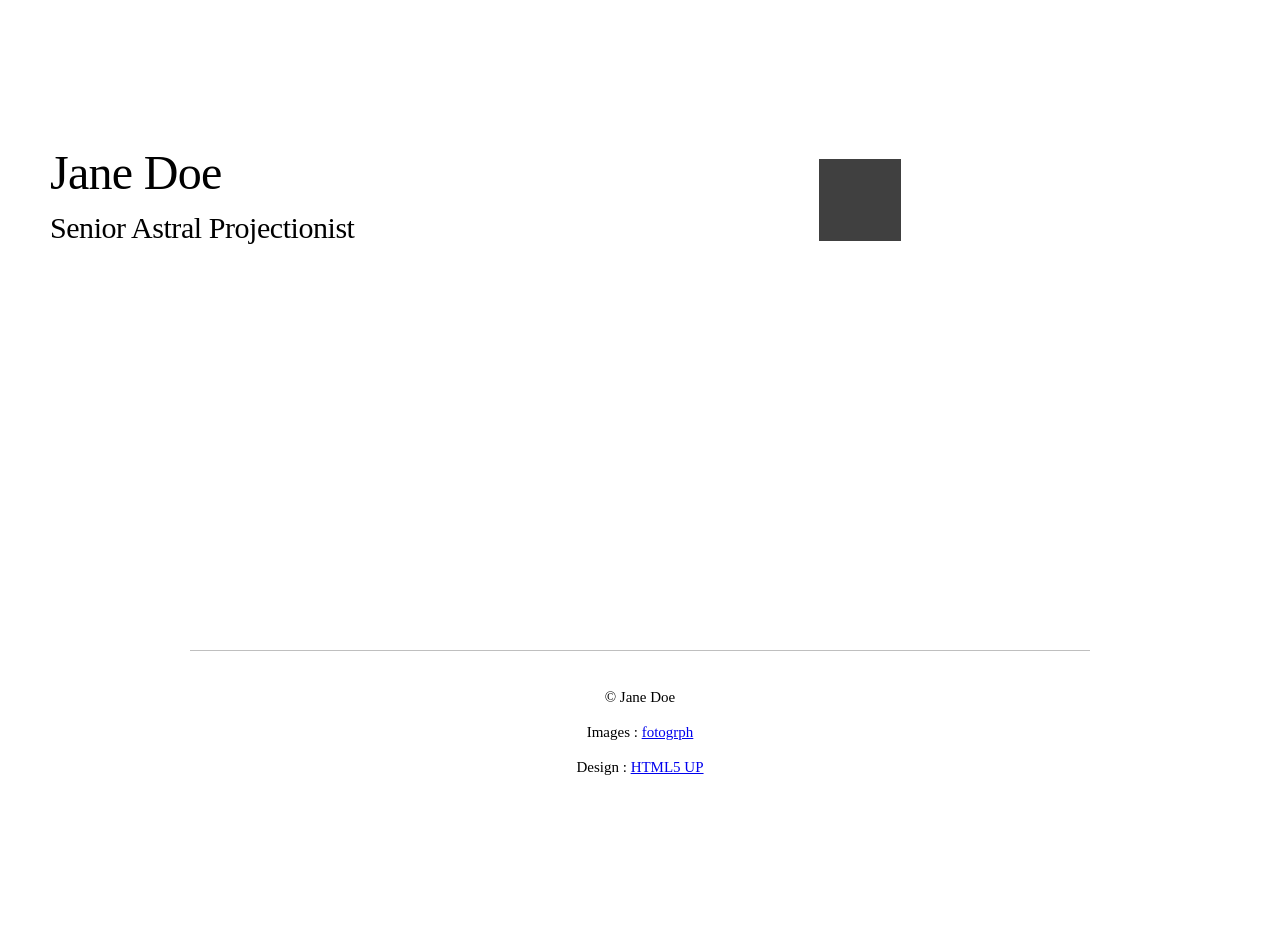
==== index.html @ 34131213 "template created" ====
<!DOCTYPE HTML>
<!--
	Astral 2.5 by HTML5 UP
	html5up.net | @n33co
	Free for personal and commercial use under the CCA 3.0 license (html5up.net/license)
-->
<html>
	<head>
		<title>Astral by HTML5 UP</title>
		<meta http-equiv="content-type" content="text/html; charset=utf-8" />
		<meta name="description" content="" />
		<meta name="keywords" content="" />
		<link href="http://fonts.googleapis.com/css?family=Source+Sans+Pro:300,400" rel="stylesheet" />
		<script src="js/jquery.min.js"></script>
		<script src="js/config.js"></script>
		<script src="js/skel.min.js"></script>
		<noscript>
			<link rel="stylesheet" href="css/skel-noscript.css" />
			<link rel="stylesheet" href="css/style.css" />
			<link rel="stylesheet" href="css/style-desktop.css" />
			<link rel="stylesheet" href="css/noscript.css" />
		</noscript>
		<!--[if lte IE 8]><script src="js/html5shiv.js"></script><link rel="stylesheet" href="css/ie8.css" /><![endif]-->
	</head>
	<body class="homepage">

		<!-- Wrapper-->
			<div id="wrapper">
				
				<!-- Nav -->
					<nav id="nav">
						<a href="#me" class="fa fa-home active"><span>Home</span></a>
						<a href="#work" class="fa fa-folder"><span>Work</span></a>
						<a href="#email" class="fa fa-envelope"><span>Email Me</span></a>
						<a href="http://twitter.com/n33co" class="fa fa-book"><span>Twitter</span></a>
					</nav>

				<!-- Main -->
					<div id="main">
						
						<!-- Me -->
							<article id="me" class="panel">
								<header>
									<h1>Jane Doe</h1>
									<span class="byline">Senior Astral Projectionist</span>
								</header>
								<a href="#work" class="jumplink pic">
									<span class="jumplink arrow fa fa-chevron-right"><span>See my work</span></span>
									<img src="images/me.jpg" alt="" />
								</a>
							</article>

						<!-- Work --> 
							<article id="work" class="panel">
								<header>
									<h2>Work</h2>
								</header>
								<p>
									Phasellus enim sapien, blandit ullamcorper elementum eu, condimentum eu elit. 
									Vestibulum ante ipsum primis in faucibus orci luctus et ultrices posuere cubilia 
									luctus elit eget interdum.
								</p>
								<section class="is-gallery">
									<div class="row half">
										<div class="4u">
											<a href="http://flypixel.com/knob/3495684098026313" class="image image-full"><img src="images/1.jpg" alt=""></a>
										</div>
										<div class="4u">
											<a href="http://flypixel.com/contact-login-form/8829734266026310" class="image image-full"><img src="images/2.jpg" alt=""></a>
										</div>
										<div class="4u">
											<a href="http://flypixel.com/wallpaper-pack/3755398966026313" class="image image-full"><img src="images/3.jpg" alt=""></a>
										</div>
									</div>
									<div class="row half">
										<div class="4u">
											<a href="http://flypixel.com/44-shades-of-free-icons/8268508056006318" class="image image-full"><img src="images/4.jpg" alt=""></a>
										</div>
										<div class="4u">
											<a href="http://flypixel.com/flip-clock/3655053956026317" class="image image-full"><img src="images/5.jpg" alt=""></a>
										</div>
										<div class="4u">
											<a href="http://flypixel.com/dropdown/5290304620795313" class="image image-full"><img src="images/6.jpg" alt=""></a>
										</div>
									</div>
									<div class="row half">
										<div class="4u">
											<a href="http://flypixel.com/pie-charts/1759361594616314" class="image image-full"><img src="images/7.jpg" alt=""></a>
										</div>
										<div class="4u">
											<a href="http://flypixel.com/sliding-selector-bar/7042935581006315" class="image image-full"><img src="images/8.jpg" alt=""></a>
										</div>
										<div class="4u">
											<a href="http://flypixel.com/dark-as-hell-ui/5418809286006313" class="image image-full"><img src="images/9.jpg" alt=""></a>
										</div>
									</div>
									<div class="row half">
										<div class="4u">
											<a href="http://flypixel.com/cityscape/9803996277226316" class="image image-full"><img src="images/10.jpg" alt=""></a>
										</div>
										<div class="4u">
											<a href="http://flypixel.com/dropdown/8259263378026313" class="image image-full"><img src="images/11.jpg" alt=""></a>
										</div>
										<div class="4u">
											<a href="http://flypixel.com/wood-ui-kit/3574765984616310" class="image image-full"><img src="images/12.jpg" alt=""></a>
										</div>
									</div>
									<div class="row half">
										<div class="4u">
											<a href="http://flypixel.com/upload-button/9737964647895311" class="image image-full"><img src="images/13.jpg" alt=""></a>
										</div>
										<div class="4u">
											<a href="http://flypixel.com/collapsible-menunavigation/5743165610406316" class="image image-full"><img src="images/14.jpg" alt=""></a>
										</div>
										<div class="4u">
											<a href="http://flypixel.com/3d-button/5506786525606318" class="image image-full"><img src="images/15.jpg" alt=""></a>
										</div>
									</div>
								</section>
							</article>

						<!-- Email -->
							<article id="email" class="panel">
								<header>
									<h2>Email Me</h2>
								</header>
								<form action="#" method="post">
									<div>
										<div class="row half">
											<div class="6u">
												<input type="text" class="text" name="name" placeholder="Name" />
											</div>
											<div class="6u">
												<input type="text" class="text" name="email" placeholder="Email" />
											</div>
										</div>
										<div class="row half">
											<div class="12u">
												<input type="text" class="text" name="subject" placeholder="Subject" />
											</div>
										</div>
										<div class="row half">
											<div class="12u">
												<textarea name="message" placeholder="Message"></textarea>
											</div>
										</div>
										<div class="row">
											<div class="12u">
												<input type="submit" class="button" value="Send Message" />
											</div>
										</div>
									</div>
								</form>
							</article>

					</div>
		
				<!-- Footer -->
					<div id="footer">
						<ul class="links">
							<li>&copy; Jane Doe</li>
							<li>Images : <a href="http://fotogrph.com/">fotogrph</a></li>
							<li>Design : <a href="http://html5up.net/">HTML5 UP</a></li>
						</ul>
					</div>
		
			</div>

	</body>
</html>
---- css/skel-noscript.css ----
/* Resets (http://meyerweb.com/eric/tools/css/reset/ | v2.0 | 20110126 | License: none (public domain)) */

	html,body,div,span,applet,object,iframe,h1,h2,h3,h4,h5,h6,p,blockquote,pre,a,abbr,acronym,address,big,cite,code,del,dfn,em,img,ins,kbd,q,s,samp,small,strike,strong,sub,sup,tt,var,b,u,i,center,dl,dt,dd,ol,ul,li,fieldset,form,label,legend,table,caption,tbody,tfoot,thead,tr,th,td,article,aside,canvas,details,embed,figure,figcaption,footer,header,hgroup,menu,nav,output,ruby,section,summary,time,mark,audio,video{margin:0;padding:0;border:0;font-size:100%;font:inherit;vertical-align:baseline;}article,aside,details,figcaption,figure,footer,header,hgroup,menu,nav,section{display:block;}body{line-height:1;}ol,ul{list-style:none;}blockquote,q{quotes:none;}blockquote:before,blockquote:after,q:before,q:after{content:'';content:none;}table{border-collapse:collapse;border-spacing:0;}body{-webkit-text-size-adjust:none}

/* Box Model */

	*, *:before, *:after {
		-moz-box-sizing: border-box;
		-webkit-box-sizing: border-box;
		-o-box-sizing: border-box;
		-ms-box-sizing: border-box;
		box-sizing: border-box;
	}

/* Container */

	body {
		min-width: 1200px;
	}

	.container {
		width: 1200px;
		margin-left: auto;
		margin-right: auto;
	}

	/* Modifiers */
	
		.container.small {
			width: 900px;
		}

		.container.big {
			width: 100%;
			max-width: 1500px;
			min-width: 1200px;
		}

/* Grid */

	/* Cells */

		.\31 2u { width: 100% }
		.\31 1u { width: 91.6666666667% }
		.\31 0u { width: 83.3333333333% }
		.\39 u { width: 75% }
		.\38 u { width: 66.6666666667% }
		.\37 u { width: 58.3333333333% }
		.\36 u { width: 50% }
		.\35 u { width: 41.6666666667% }
		.\34 u { width: 33.3333333333% }
		.\33 u { width: 25% }
		.\32 u { width: 16.6666666667% }
		.\31 u { width: 8.3333333333% }
		.\-11u { margin-left: 91.6666666667% }
		.\-10u { margin-left: 83.3333333333% }
		.\-9u { margin-left: 75% }
		.\-8u { margin-left: 66.6666666667% }
		.\-7u { margin-left: 58.3333333333% }
		.\-6u { margin-left: 50% }
		.\-5u { margin-left: 41.6666666667% }
		.\-4u { margin-left: 33.3333333333% }
		.\-3u { margin-left: 25% }
		.\-2u { margin-left: 16.6666666667% }
		.\-1u { margin-left: 8.3333333333% }

		.row > * {
			padding: 25px 0 0 25px;
			float: left;
			-moz-box-sizing: border-box;
			-webkit-box-sizing: border-box;
			-o-box-sizing: border-box;
			-ms-box-sizing: border-box;
			box-sizing: border-box;
		}

		.row + .row > * {
			padding-top: 25px;
		}

		.row {
			margin-left: -25px;
		}

	/* Rows */

		.row:after {
			content: '';
			display: block;
			clear: both;
			height: 0;
		}

		.row:first-child > * {
			padding-top: 0;
		}

		.row > * {
			padding-top: 0;
		}

		/* Modifiers */

			/* Flush */

				.row.flush {
					margin-left: 0;
				}

				.row.flush > * {
					padding: 0 !important;
				}

			/* Quarter */

				.row.quarter > * {
					padding: 6.25px 0 0 6.25px;
				}

				.row.quarter + .row.quarter > * {
					padding-top: 6.25px;
				}

				.row.quarter {
					margin-left: -6.25px;
				}

			/* Half */

				.row.half > * {
					padding: 12.5px 0 0 12.5px;
				}

				.row.half + .row.half > * {
					padding-top: 12.5px;
				}

				.row.half {
					margin-left: -12.5px;
				}

			/* One and (a) Half */

				.row.oneandhalf > * {
					padding: 37.5px 0 0 37.5px;
				}

				.row.oneandhalf + .row.oneandhalf > * {
					padding-top: 37.5px;
				}

				.row.oneandhalf {
					margin-left: -37.5px;
				}

			/* Double */

				.row.double > * {
					padding: 50px 0 0 50px;
				}

				.row.double + .row.double > * {
					padding-top: 50px;
				}

				.row.double {
					margin-left: -50px;
				}
---- css/style.css ----
@charset 'UTF-8';

@font-face{font-family:'FontAwesome';src:url('font/fontawesome-webfont.eot?v=4.0.1');src:url('font/fontawesome-webfont.eot?#iefix&v=4.0.1') format('embedded-opentype'),url('font/fontawesome-webfont.woff?v=4.0.1') format('woff'),url('font/fontawesome-webfont.ttf?v=4.0.1') format('truetype'),url('font/fontawesome-webfont.svg?v=4.0.1#fontawesomeregular') format('svg');font-weight:normal;font-style:normal}

/*
	Astral 2.5 by HTML5 UP
	html5up.net | @n33co
	Free for personal and commercial use under the CCA 3.0 license (html5up.net/license)
*/

/*********************************************************************************/
/* Basic                                                                         */
/*********************************************************************************/

	*
	{
		-moz-box-sizing: border-box;
		-webkit-box-sizing: border-box;
		-o-box-sizing: border-box;
		-ms-box-sizing: border-box;
		box-sizing: border-box;
	}

	body
	{
		/*
			Fallback for browsers that don't support pseudo elements.
		*/

		background: url('images/bg.jpg');
	}

		body:before
		{
			content: '';
			position: fixed;
			left: 0;
			top: 0;
			width: 100%;
			height: 100%;
			z-index: -1;

			/*
				Default background is a weird gradient so I've set it to stretch to
				100% in both directions. If you replace it with a photo or something,
				set background-size to "cover".
			*/

			background: url('images/bg.jpg');
			background-size: 100% 100%;
		}

		/*
			The pseudo element below applies a noise pattern to the background image. It's
			meant to help mask blurriness, but you can remove it if you don't like it.
		*/

		body:after
		{
			content: '';
			position: fixed;
			left: 0;
			top: 0;
			width: 100%;
			height: 100%;
			background: url('images/overlay.png');
			z-index: -1;
		}
	
	body, input, textarea
	{
		font-family: 'Source Sans Pro', sans-serif;
		font-weight: 300;
		color: #777;
	}
	
	strong, b
	{
		font-weight: 400;
		color: #363636;
	}

	h1, h2, h3, h4,h5, h6
	{
		font-weight: 400;
		color: #363636;
	}
	
	blockquote
	{
		border-left: solid 0.5em #ddd;
		padding: 1em 0 1em 2em;
		font-style: italic;
	}
	
	em, i
	{
		font-style: italic;
	}
	
	hr
	{
		border: 0;
		border-top: solid 1px #ddd;
		padding: 1.5em 0 0 0;
		margin: 1.75em 0 0 0;
	}
	
	sub
	{
		position: relative;
		top: 0.5em;
		font-size: 0.8em;
	}
	
	sup
	{
		position: relative;
		top: -0.5em;
		font-size: 0.8em;
	}
	
	table
	{
		width: 100%;
	}
	
	table.style1
	{
		width: 100%;
	}
	
		table.style1 tbody tr:nth-child(2n+2)
		{
			background: #f4f4f4;
		}
		
		table.style1 td
		{
			padding: 0.5em 1em 0.5em 1em;
		}
		
		table.style1 th
		{
			text-align: left;
			font-weight: 400;
			padding: 0.5em 1em 0.5em 1em;
		}
	
		table.style1 thead
		{
			background: #222222;
			color: #fff;
		}
		
		table.style1 tfoot
		{
			background: #eee;
		}
		
		table.style1 tbody
		{
		}

	form
	{
	}
	
		form input.text,
		form select,
		form textarea
		{
			border: 0;
			background: #f0f0f0;
			padding: 0.65em;
			width: 100%;
		}

		form input.button,
		form input.text,
		form select,
		form textarea
		{
			-webkit-appearance: none;
		}
		
		form textarea
		{
			height: 15em;
		}
		
		form input:focus,
		form select:focus,
		form textarea:focus
		{
			background: #f5f5f5;
		}

		form ::-webkit-input-placeholder
		{
			color: #999;
		}

		form :-moz-placeholder
		{
			color: #999;
		}

		form ::-moz-placeholder
		{
			color: #999;
		}

		form :-ms-input-placeholder
		{
			color: #999;
		}		

	br.clear
	{
		clear: both;
	}
	
	p, ul, ol, dl, table, blockquote, form
	{
		margin-bottom: 2em;
	}
	
	section,
	article
	{
		margin-bottom: 3em;
	}
	
	section > :last-child,
	article > :last-child
	{
		margin-bottom: 0;
	}

	section:last-child,
	article:last-child
	{
		margin-bottom: 0;
	}

	.image
	{
		display: inline-block;
	}
	
		.image img
		{
			display: block;
			width: 100%;
		}

	.image-full
	{
		display: block;
		width: 100%;
		margin: 0 0 2em 0;
	}
	
	.image-left
	{
		float: left;
		margin: 0 2em 2em 0;
	}
	
	.image-centered
	{
		display: block;
		margin: 0 0 2em 0;
	}

		.image-centered img
		{
			margin: 0 auto;
			width: auto;
		}
		
	.button
	{
		display: inline-block;
		background-color: #222222;
		color: #fff;
		border: 0;
		cursor: pointer;
		outline: 0;
		-moz-transition: background-color .25s ease-in-out;
		-webkit-transition: background-color .25s ease-in-out;
		-o-transition: background-color .25s ease-in-out;
		-ms-transition: background-color .25s ease-in-out;
		transition: background-color .25s ease-in-out;
	}

		.button:hover
		{
			background-color: #333333;
		}
		
		.button:active
		{
			background-color: #444444;
		}
	
		.button-alt
		{
			background-color: #777777;
		}

			.button-alt:hover
			{
				background-color: #888888;
			}
			
			.button-alt:active
			{
				background-color: #999999;
			}
	
		.button-small
		{
		}
		
		.button-big
		{
		}
		
		.button-huge
		{
		}

	ul.style1
	{
		list-style: disc;
		padding-left: 1em;
	}
	
		ul.style1 li
		{
			padding-left: 0.5em;
		}
	
	ul.links
	{
	}
	
		ul.links li
		{
			display: inline-block;
		}

			ul.links li:before
			{
				display: inline;
				content: '\2022';
				opacity: 0.5;
			}
		
			ul.links li:first-child:before
			{
				display: none;
			}
		
	ol.style1
	{
		list-style: decimal;
		padding-left: 1.25em;
	}

		ol.style1 li
		{
			padding-left: 0.25em;
		}

	.byline
	{
		display: block;
		color: #aaa;
	}
	
/*********************************************************************************/
/* Icons                                                                         */
/* Powered by Font Awesome by Dave Gandy | http://fontawesome.io                 */
/* Licensed under the SIL OFL 1.1 (font), MIT (CSS)                              */
/*********************************************************************************/

	.fa
	{
		text-decoration: none;
	}

		.fa.solo
		{
		}
		
			.fa.solo span
			{
				display: none;
			}

		.fa:before
		{
			display:inline-block;
			font-family: FontAwesome;
			font-size: 1.25em;
			text-decoration: none;
			font-style: normal;
			font-weight: normal;
			line-height: 1;
			-webkit-font-smoothing:antialiased;
			-moz-osx-font-smoothing:grayscale;
		}

		.fa-lg{font-size:1.3333333333333333em;line-height:.75em;vertical-align:-15%}
		.fa-2x{font-size:2em}
		.fa-3x{font-size:3em}
		.fa-4x{font-size:4em}
		.fa-5x{font-size:5em}
		.fa-fw{width:1.2857142857142858em;text-align:center}
		.fa-ul{padding-left:0;margin-left:2.142857142857143em;list-style-type:none}.fa-ul>li{position:relative}
		.fa-li{position:absolute;left:-2.142857142857143em;width:2.142857142857143em;top:.14285714285714285em;text-align:center}.fa-li.fa-lg{left:-1.8571428571428572em}
		.fa-border{padding:.2em .25em .15em;border:solid .08em #eee;border-radius:.1em}
		.pull-right{float:right}
		.pull-left{float:left}
		.fa.pull-left{margin-right:.3em}
		.fa.pull-right{margin-left:.3em}
		.fa-spin{-webkit-animation:spin 2s infinite linear;-moz-animation:spin 2s infinite linear;-o-animation:spin 2s infinite linear;animation:spin 2s infinite linear}
		@-moz-keyframes spin{0%{-moz-transform:rotate(0deg)} 100%{-moz-transform:rotate(359deg)}}@-webkit-keyframes spin{0%{-webkit-transform:rotate(0deg)} 100%{-webkit-transform:rotate(359deg)}}@-o-keyframes spin{0%{-o-transform:rotate(0deg)} 100%{-o-transform:rotate(359deg)}}@-ms-keyframes spin{0%{-ms-transform:rotate(0deg)} 100%{-ms-transform:rotate(359deg)}}@keyframes spin{0%{transform:rotate(0deg)} 100%{transform:rotate(359deg)}}.fa-rotate-90{filter:progid:DXImageTransform.Microsoft.BasicImage(rotation=1);-webkit-transform:rotate(90deg);-moz-transform:rotate(90deg);-ms-transform:rotate(90deg);-o-transform:rotate(90deg);transform:rotate(90deg)}
		.fa-rotate-180{filter:progid:DXImageTransform.Microsoft.BasicImage(rotation=2);-webkit-transform:rotate(180deg);-moz-transform:rotate(180deg);-ms-transform:rotate(180deg);-o-transform:rotate(180deg);transform:rotate(180deg)}
		.fa-rotate-270{filter:progid:DXImageTransform.Microsoft.BasicImage(rotation=3);-webkit-transform:rotate(270deg);-moz-transform:rotate(270deg);-ms-transform:rotate(270deg);-o-transform:rotate(270deg);transform:rotate(270deg)}
		.fa-flip-horizontal{filter:progid:DXImageTransform.Microsoft.BasicImage(rotation=0, mirror=1);-webkit-transform:scale(-1, 1);-moz-transform:scale(-1, 1);-ms-transform:scale(-1, 1);-o-transform:scale(-1, 1);transform:scale(-1, 1)}
		.fa-flip-vertical{filter:progid:DXImageTransform.Microsoft.BasicImage(rotation=2, mirror=1);-webkit-transform:scale(1, -1);-moz-transform:scale(1, -1);-ms-transform:scale(1, -1);-o-transform:scale(1, -1);transform:scale(1, -1)}
		.fa-stack{position:relative;display:inline-block;width:2em;height:2em;line-height:2em;vertical-align:middle}
		.fa-stack-1x,.fa-stack-2x{position:absolute;left:0;width:100%;text-align:center}
		.fa-stack-1x{line-height:inherit}
		.fa-stack-2x{font-size:2em}
		.fa-inverse{color:#fff}
		.fa-glass:before{content:"\f000"}
		.fa-music:before{content:"\f001"}
		.fa-search:before{content:"\f002"}
		.fa-envelope-o:before{content:"\f003"}
		.fa-heart:before{content:"\f004"}
		.fa-star:before{content:"\f005"}
		.fa-star-o:before{content:"\f006"}
		.fa-user:before{content:"\f007"}
		.fa-film:before{content:"\f008"}
		.fa-th-large:before{content:"\f009"}
		.fa-th:before{content:"\f00a"}
		.fa-th-list:before{content:"\f00b"}
		.fa-check:before{content:"\f00c"}
		.fa-times:before{content:"\f00d"}
		.fa-search-plus:before{content:"\f00e"}
		.fa-search-minus:before{content:"\f010"}
		.fa-power-off:before{content:"\f011"}
		.fa-signal:before{content:"\f012"}
		.fa-gear:before,.fa-cog:before{content:"\f013"}
		.fa-trash-o:before{content:"\f014"}
		.fa-home:before{content:"\f015"}
		.fa-file-o:before{content:"\f016"}
		.fa-clock-o:before{content:"\f017"}
		.fa-road:before{content:"\f018"}
		.fa-download:before{content:"\f019"}
		.fa-arrow-circle-o-down:before{content:"\f01a"}
		.fa-arrow-circle-o-up:before{content:"\f01b"}
		.fa-inbox:before{content:"\f01c"}
		.fa-play-circle-o:before{content:"\f01d"}
		.fa-rotate-right:before,.fa-repeat:before{content:"\f01e"}
		.fa-refresh:before{content:"\f021"}
		.fa-list-alt:before{content:"\f022"}
		.fa-lock:before{content:"\f023"}
		.fa-flag:before{content:"\f024"}
		.fa-headphones:before{content:"\f025"}
		.fa-volume-off:before{content:"\f026"}
		.fa-volume-down:before{content:"\f027"}
		.fa-volume-up:before{content:"\f028"}
		.fa-qrcode:before{content:"\f029"}
		.fa-barcode:before{content:"\f02a"}
		.fa-tag:before{content:"\f02b"}
		.fa-tags:before{content:"\f02c"}
		.fa-book:before{content:"\f02d"}
		.fa-bookmark:before{content:"\f02e"}
		.fa-print:before{content:"\f02f"}
		.fa-camera:before{content:"\f030"}
		.fa-font:before{content:"\f031"}
		.fa-bold:before{content:"\f032"}
		.fa-italic:before{content:"\f033"}
		.fa-text-height:before{content:"\f034"}
		.fa-text-width:before{content:"\f035"}
		.fa-align-left:before{content:"\f036"}
		.fa-align-center:before{content:"\f037"}
		.fa-align-right:before{content:"\f038"}
		.fa-align-justify:before{content:"\f039"}
		.fa-list:before{content:"\f03a"}
		.fa-dedent:before,.fa-outdent:before{content:"\f03b"}
		.fa-indent:before{content:"\f03c"}
		.fa-video-camera:before{content:"\f03d"}
		.fa-picture-o:before{content:"\f03e"}
		.fa-pencil:before{content:"\f040"}
		.fa-map-marker:before{content:"\f041"}
		.fa-adjust:before{content:"\f042"}
		.fa-tint:before{content:"\f043"}
		.fa-edit:before,.fa-pencil-square-o:before{content:"\f044"}
		.fa-share-square-o:before{content:"\f045"}
		.fa-check-square-o:before{content:"\f046"}
		.fa-move:before{content:"\f047"}
		.fa-step-backward:before{content:"\f048"}
		.fa-fast-backward:before{content:"\f049"}
		.fa-backward:before{content:"\f04a"}
		.fa-play:before{content:"\f04b"}
		.fa-pause:before{content:"\f04c"}
		.fa-stop:before{content:"\f04d"}
		.fa-forward:before{content:"\f04e"}
		.fa-fast-forward:before{content:"\f050"}
		.fa-step-forward:before{content:"\f051"}
		.fa-eject:before{content:"\f052"}
		.fa-chevron-left:before{content:"\f053"}
		.fa-chevron-right:before{content:"\f054"}
		.fa-plus-circle:before{content:"\f055"}
		.fa-minus-circle:before{content:"\f056"}
		.fa-times-circle:before{content:"\f057"}
		.fa-check-circle:before{content:"\f058"}
		.fa-question-circle:before{content:"\f059"}
		.fa-info-circle:before{content:"\f05a"}
		.fa-crosshairs:before{content:"\f05b"}
		.fa-times-circle-o:before{content:"\f05c"}
		.fa-check-circle-o:before{content:"\f05d"}
		.fa-ban:before{content:"\f05e"}
		.fa-arrow-left:before{content:"\f060"}
		.fa-arrow-right:before{content:"\f061"}
		.fa-arrow-up:before{content:"\f062"}
		.fa-arrow-down:before{content:"\f063"}
		.fa-mail-forward:before,.fa-share:before{content:"\f064"}
		.fa-resize-full:before{content:"\f065"}
		.fa-resize-small:before{content:"\f066"}
		.fa-plus:before{content:"\f067"}
		.fa-minus:before{content:"\f068"}
		.fa-asterisk:before{content:"\f069"}
		.fa-exclamation-circle:before{content:"\f06a"}
		.fa-gift:before{content:"\f06b"}
		.fa-leaf:before{content:"\f06c"}
		.fa-fire:before{content:"\f06d"}
		.fa-eye:before{content:"\f06e"}
		.fa-eye-slash:before{content:"\f070"}
		.fa-warning:before,.fa-exclamation-triangle:before{content:"\f071"}
		.fa-plane:before{content:"\f072"}
		.fa-calendar:before{content:"\f073"}
		.fa-random:before{content:"\f074"}
		.fa-comment:before{content:"\f075"}
		.fa-magnet:before{content:"\f076"}
		.fa-chevron-up:before{content:"\f077"}
		.fa-chevron-down:before{content:"\f078"}
		.fa-retweet:before{content:"\f079"}
		.fa-shopping-cart:before{content:"\f07a"}
		.fa-folder:before{content:"\f07b"}
		.fa-folder-open:before{content:"\f07c"}
		.fa-resize-vertical:before{content:"\f07d"}
		.fa-resize-horizontal:before{content:"\f07e"}
		.fa-bar-chart-o:before{content:"\f080"}
		.fa-twitter-square:before{content:"\f081"}
		.fa-facebook-square:before{content:"\f082"}
		.fa-camera-retro:before{content:"\f083"}
		.fa-key:before{content:"\f084"}
		.fa-gears:before,.fa-cogs:before{content:"\f085"}
		.fa-comments:before{content:"\f086"}
		.fa-thumbs-o-up:before{content:"\f087"}
		.fa-thumbs-o-down:before{content:"\f088"}
		.fa-star-half:before{content:"\f089"}
		.fa-heart-o:before{content:"\f08a"}
		.fa-sign-out:before{content:"\f08b"}
		.fa-linkedin-square:before{content:"\f08c"}
		.fa-thumb-tack:before{content:"\f08d"}
		.fa-external-link:before{content:"\f08e"}
		.fa-sign-in:before{content:"\f090"}
		.fa-trophy:before{content:"\f091"}
		.fa-github-square:before{content:"\f092"}
		.fa-upload:before{content:"\f093"}
		.fa-lemon-o:before{content:"\f094"}
		.fa-phone:before{content:"\f095"}
		.fa-square-o:before{content:"\f096"}
		.fa-bookmark-o:before{content:"\f097"}
		.fa-phone-square:before{content:"\f098"}
		.fa-twitter:before{content:"\f099"}
		.fa-facebook:before{content:"\f09a"}
		.fa-github:before{content:"\f09b"}
		.fa-unlock:before{content:"\f09c"}
		.fa-credit-card:before{content:"\f09d"}
		.fa-rss:before{content:"\f09e"}
		.fa-hdd-o:before{content:"\f0a0"}
		.fa-bullhorn:before{content:"\f0a1"}
		.fa-bell:before{content:"\f0f3"}
		.fa-certificate:before{content:"\f0a3"}
		.fa-hand-o-right:before{content:"\f0a4"}
		.fa-hand-o-left:before{content:"\f0a5"}
		.fa-hand-o-up:before{content:"\f0a6"}
		.fa-hand-o-down:before{content:"\f0a7"}
		.fa-arrow-circle-left:before{content:"\f0a8"}
		.fa-arrow-circle-right:before{content:"\f0a9"}
		.fa-arrow-circle-up:before{content:"\f0aa"}
		.fa-arrow-circle-down:before{content:"\f0ab"}
		.fa-globe:before{content:"\f0ac"}
		.fa-wrench:before{content:"\f0ad"}
		.fa-tasks:before{content:"\f0ae"}
		.fa-filter:before{content:"\f0b0"}
		.fa-briefcase:before{content:"\f0b1"}
		.fa-fullscreen:before{content:"\f0b2"}
		.fa-group:before{content:"\f0c0"}
		.fa-chain:before,.fa-link:before{content:"\f0c1"}
		.fa-cloud:before{content:"\f0c2"}
		.fa-flask:before{content:"\f0c3"}
		.fa-cut:before,.fa-scissors:before{content:"\f0c4"}
		.fa-copy:before,.fa-files-o:before{content:"\f0c5"}
		.fa-paperclip:before{content:"\f0c6"}
		.fa-save:before,.fa-floppy-o:before{content:"\f0c7"}
		.fa-square:before{content:"\f0c8"}
		.fa-reorder:before{content:"\f0c9"}
		.fa-list-ul:before{content:"\f0ca"}
		.fa-list-ol:before{content:"\f0cb"}
		.fa-strikethrough:before{content:"\f0cc"}
		.fa-underline:before{content:"\f0cd"}
		.fa-table:before{content:"\f0ce"}
		.fa-magic:before{content:"\f0d0"}
		.fa-truck:before{content:"\f0d1"}
		.fa-pinterest:before{content:"\f0d2"}
		.fa-pinterest-square:before{content:"\f0d3"}
		.fa-google-plus-square:before{content:"\f0d4"}
		.fa-google-plus:before{content:"\f0d5"}
		.fa-money:before{content:"\f0d6"}
		.fa-caret-down:before{content:"\f0d7"}
		.fa-caret-up:before{content:"\f0d8"}
		.fa-caret-left:before{content:"\f0d9"}
		.fa-caret-right:before{content:"\f0da"}
		.fa-columns:before{content:"\f0db"}
		.fa-unsorted:before,.fa-sort:before{content:"\f0dc"}
		.fa-sort-down:before,.fa-sort-asc:before{content:"\f0dd"}
		.fa-sort-up:before,.fa-sort-desc:before{content:"\f0de"}
		.fa-envelope:before{content:"\f0e0"}
		.fa-linkedin:before{content:"\f0e1"}
		.fa-rotate-left:before,.fa-undo:before{content:"\f0e2"}
		.fa-legal:before,.fa-gavel:before{content:"\f0e3"}
		.fa-dashboard:before,.fa-tachometer:before{content:"\f0e4"}
		.fa-comment-o:before{content:"\f0e5"}
		.fa-comments-o:before{content:"\f0e6"}
		.fa-flash:before,.fa-bolt:before{content:"\f0e7"}
		.fa-sitemap:before{content:"\f0e8"}
		.fa-umbrella:before{content:"\f0e9"}
		.fa-paste:before,.fa-clipboard:before{content:"\f0ea"}
		.fa-lightbulb-o:before{content:"\f0eb"}
		.fa-exchange:before{content:"\f0ec"}
		.fa-cloud-download:before{content:"\f0ed"}
		.fa-cloud-upload:before{content:"\f0ee"}
		.fa-user-md:before{content:"\f0f0"}
		.fa-stethoscope:before{content:"\f0f1"}
		.fa-suitcase:before{content:"\f0f2"}
		.fa-bell-o:before{content:"\f0a2"}
		.fa-coffee:before{content:"\f0f4"}
		.fa-cutlery:before{content:"\f0f5"}
		.fa-file-text-o:before{content:"\f0f6"}
		.fa-building:before{content:"\f0f7"}
		.fa-hospital:before{content:"\f0f8"}
		.fa-ambulance:before{content:"\f0f9"}
		.fa-medkit:before{content:"\f0fa"}
		.fa-fighter-jet:before{content:"\f0fb"}
		.fa-beer:before{content:"\f0fc"}
		.fa-h-square:before{content:"\f0fd"}
		.fa-plus-square:before{content:"\f0fe"}
		.fa-angle-double-left:before{content:"\f100"}
		.fa-angle-double-right:before{content:"\f101"}
		.fa-angle-double-up:before{content:"\f102"}
		.fa-angle-double-down:before{content:"\f103"}
		.fa-angle-left:before{content:"\f104"}
		.fa-angle-right:before{content:"\f105"}
		.fa-angle-up:before{content:"\f106"}
		.fa-angle-down:before{content:"\f107"}
		.fa-desktop:before{content:"\f108"}
		.fa-laptop:before{content:"\f109"}
		.fa-tablet:before{content:"\f10a"}
		.fa-mobile-phone:before,.fa-mobile:before{content:"\f10b"}
		.fa-circle-o:before{content:"\f10c"}
		.fa-quote-left:before{content:"\f10d"}
		.fa-quote-right:before{content:"\f10e"}
		.fa-spinner:before{content:"\f110"}
		.fa-circle:before{content:"\f111"}
		.fa-mail-reply:before,.fa-reply:before{content:"\f112"}
		.fa-github-alt:before{content:"\f113"}
		.fa-folder-o:before{content:"\f114"}
		.fa-folder-open-o:before{content:"\f115"}
		.fa-expand-o:before{content:"\f116"}
		.fa-collapse-o:before{content:"\f117"}
		.fa-smile-o:before{content:"\f118"}
		.fa-frown-o:before{content:"\f119"}
		.fa-meh-o:before{content:"\f11a"}
		.fa-gamepad:before{content:"\f11b"}
		.fa-keyboard-o:before{content:"\f11c"}
		.fa-flag-o:before{content:"\f11d"}
		.fa-flag-checkered:before{content:"\f11e"}
		.fa-terminal:before{content:"\f120"}
		.fa-code:before{content:"\f121"}
		.fa-reply-all:before{content:"\f122"}
		.fa-mail-reply-all:before{content:"\f122"}
		.fa-star-half-empty:before,.fa-star-half-full:before,.fa-star-half-o:before{content:"\f123"}
		.fa-location-arrow:before{content:"\f124"}
		.fa-crop:before{content:"\f125"}
		.fa-code-fork:before{content:"\f126"}
		.fa-unlink:before,.fa-chain-broken:before{content:"\f127"}
		.fa-question:before{content:"\f128"}
		.fa-info:before{content:"\f129"}
		.fa-exclamation:before{content:"\f12a"}
		.fa-superscript:before{content:"\f12b"}
		.fa-subscript:before{content:"\f12c"}
		.fa-eraser:before{content:"\f12d"}
		.fa-puzzle-piece:before{content:"\f12e"}
		.fa-microphone:before{content:"\f130"}
		.fa-microphone-slash:before{content:"\f131"}
		.fa-shield:before{content:"\f132"}
		.fa-calendar-o:before{content:"\f133"}
		.fa-fire-extinguisher:before{content:"\f134"}
		.fa-rocket:before{content:"\f135"}
		.fa-maxcdn:before{content:"\f136"}
		.fa-chevron-circle-left:before{content:"\f137"}
		.fa-chevron-circle-right:before{content:"\f138"}
		.fa-chevron-circle-up:before{content:"\f139"}
		.fa-chevron-circle-down:before{content:"\f13a"}
		.fa-html5:before{content:"\f13b"}
		.fa-css3:before{content:"\f13c"}
		.fa-anchor:before{content:"\f13d"}
		.fa-unlock-o:before{content:"\f13e"}
		.fa-bullseye:before{content:"\f140"}
		.fa-ellipsis-horizontal:before{content:"\f141"}
		.fa-ellipsis-vertical:before{content:"\f142"}
		.fa-rss-square:before{content:"\f143"}
		.fa-play-circle:before{content:"\f144"}
		.fa-ticket:before{content:"\f145"}
		.fa-minus-square:before{content:"\f146"}
		.fa-minus-square-o:before{content:"\f147"}
		.fa-level-up:before{content:"\f148"}
		.fa-level-down:before{content:"\f149"}
		.fa-check-square:before{content:"\f14a"}
		.fa-pencil-square:before{content:"\f14b"}
		.fa-external-link-square:before{content:"\f14c"}
		.fa-share-square:before{content:"\f14d"}
		.fa-compass:before{content:"\f14e"}
		.fa-toggle-down:before,.fa-caret-square-o-down:before{content:"\f150"}
		.fa-toggle-up:before,.fa-caret-square-o-up:before{content:"\f151"}
		.fa-toggle-right:before,.fa-caret-square-o-right:before{content:"\f152"}
		.fa-euro:before,.fa-eur:before{content:"\f153"}
		.fa-gbp:before{content:"\f154"}
		.fa-dollar:before,.fa-usd:before{content:"\f155"}
		.fa-rupee:before,.fa-inr:before{content:"\f156"}
		.fa-cny:before,.fa-rmb:before,.fa-yen:before,.fa-jpy:before{content:"\f157"}
		.fa-ruble:before,.fa-rouble:before,.fa-rub:before{content:"\f158"}
		.fa-won:before,.fa-krw:before{content:"\f159"}
		.fa-bitcoin:before,.fa-btc:before{content:"\f15a"}
		.fa-file:before{content:"\f15b"}
		.fa-file-text:before{content:"\f15c"}
		.fa-sort-alpha-asc:before{content:"\f15d"}
		.fa-sort-alpha-desc:before{content:"\f15e"}
		.fa-sort-amount-asc:before{content:"\f160"}
		.fa-sort-amount-desc:before{content:"\f161"}
		.fa-sort-numeric-asc:before{content:"\f162"}
		.fa-sort-numeric-desc:before{content:"\f163"}
		.fa-thumbs-up:before{content:"\f164"}
		.fa-thumbs-down:before{content:"\f165"}
		.fa-youtube-square:before{content:"\f166"}
		.fa-youtube:before{content:"\f167"}
		.fa-xing:before{content:"\f168"}
		.fa-xing-square:before{content:"\f169"}
		.fa-youtube-play:before{content:"\f16a"}
		.fa-dropbox:before{content:"\f16b"}
		.fa-stack-overflow:before{content:"\f16c"}
		.fa-instagram:before{content:"\f16d"}
		.fa-flickr:before{content:"\f16e"}
		.fa-adn:before{content:"\f170"}
		.fa-bitbucket:before{content:"\f171"}
		.fa-bitbucket-square:before{content:"\f172"}
		.fa-tumblr:before{content:"\f173"}
		.fa-tumblr-square:before{content:"\f174"}
		.fa-long-arrow-down:before{content:"\f175"}
		.fa-long-arrow-up:before{content:"\f176"}
		.fa-long-arrow-left:before{content:"\f177"}
		.fa-long-arrow-right:before{content:"\f178"}
		.fa-apple:before{content:"\f179"}
		.fa-windows:before{content:"\f17a"}
		.fa-android:before{content:"\f17b"}
		.fa-linux:before{content:"\f17c"}
		.fa-dribbble:before{content:"\f17d"}
		.fa-skype:before{content:"\f17e"}
		.fa-foursquare:before{content:"\f180"}
		.fa-trello:before{content:"\f181"}
		.fa-female:before{content:"\f182"}
		.fa-male:before{content:"\f183"}
		.fa-gittip:before{content:"\f184"}
		.fa-sun-o:before{content:"\f185"}
		.fa-moon-o:before{content:"\f186"}
		.fa-archive:before{content:"\f187"}
		.fa-bug:before{content:"\f188"}
		.fa-vk:before{content:"\f189"}
		.fa-weibo:before{content:"\f18a"}
		.fa-renren:before{content:"\f18b"}
		.fa-pagelines:before{content:"\f18c"}
		.fa-stack-exchange:before{content:"\f18d"}
		.fa-arrow-circle-o-right:before{content:"\f18e"}
		.fa-arrow-circle-o-left:before{content:"\f190"}
		.fa-toggle-left:before,.fa-caret-square-o-left:before{content:"\f191"}
		.fa-dot-circle-o:before{content:"\f192"}
		.fa-wheelchair:before{content:"\f193"}
		.fa-vimeo-square:before{content:"\f194"}
		.fa-turkish-lira:before,.fa-try:before{content:"\f195"}
		
/*********************************************************************************/
/* Nav                                                                           */
/*********************************************************************************/
	
	#nav
	{
	}
	
		#nav a
		{
			position: relative;
			display: inline-block;
			color: #fff;
			width: 1em;
			height: 1em;
			line-height: 0.9em;
		}

			#nav a.icon:before
			{
				padding-right: 0;
			}
		
/*********************************************************************************/
/* Panels                                                                        */
/*********************************************************************************/

	#main
	{
		position: relative;
		overflow: hidden;
	}

	.panel
	{
		position: relative;
	}

	/* Me */
	
		#me
		{
		}
		
			#me .pic
			{
				position: relative;
				display: block;
			}

				/*
					The pseudo element below applies a noise pattern to the "me" image. It's
					meant to help mask blurriness, but you can remove it if you don't like it.
				*/
			
				#me .pic:before
				{
					content: '';
					position: absolute;
					top: 0;
					left: 0;
					background: url('images/overlay.png');
					width: 100%;
					height: 100%;
					z-index: 1;
				}

/*********************************************************************************/
/* Footer                                                                        */
/*********************************************************************************/

	#footer
	{
		color: #ccc;
		color: rgba(255,255,255,0.45);
	}
	
		#footer a
		{
			color: #ddd;
			color: rgba(255,255,255,0.65);
			-moz-transition: color .25s ease-in-out;
			-webkit-transition: color .25s ease-in-out;
			-o-transition: color .25s ease-in-out;
			-ms-transition: color .25s ease-in-out;
			transition: color .25s ease-in-out;
		}
		
		#footer a:hover
		{
			color: rgba(255,255,255,1.0);
		}
---- css/style-desktop.css ----
/*
	Astral 2.5 by HTML5 UP
	html5up.net | @n33co
	Free for personal and commercial use under the CCA 3.0 license (html5up.net/license)
*/

/*********************************************************************************/
/* Basic                                                                         */
/*********************************************************************************/

	html
	{
		width: 100%;
		height: 100%;
	}

	body
	{
		width: 100%;
		min-height: 100%;
		overflow-y: scroll;
		min-width: 1000px;
	}

	body, input, textarea
	{
		font-size: 14pt;
		line-height: 1.75em;
	}
	
	h1
	{
		font-size: 2.4em;
		letter-spacing: -0.015em;
	}

	h2
	{
		font-size: 1.8em;
		letter-spacing: -0.015em;
	}
	
	h3, h4, h5, h6
	{
		font-size: 1.25em;
		letter-spacing: -0.015em;
	}
	
	header
	{
		margin: 0 0 1.5em 0;
	}

	ul.links
	{
	}
	
		ul.links li
		{
		}

			ul.links li:before
			{
				padding: 0 0.75em 0 0.75em;
			}

	.button
	{
		padding: 0.7em 1.5em 0.7em 1.5em;
	}

		.button-small
		{
			font-size: 0.75em;
		}
		
		.button-big
		{
			font-size: 1.25em;
			padding: 0.5em 1.25em 0.5em 1.25em;
		}
		
		.button-huge
		{
			font-size: 1.5em;
			padding: 0.5em 1.25em 0.5em 1.25em;
		}

	.byline
	{
		margin: 0.5em 0 0 0;
	}

	.is-gallery
	{
	}
	
		.is-gallery .image
		{
			margin: 0;
		}
		
/*********************************************************************************/
/* Wrapper                                                                       */
/*********************************************************************************/
			
	#wrapper
	{
		width: 45em;
		margin: 0 auto;
		opacity: 0.00001;
	}

		#wrapper.tall
		{
			padding-bottom: 6em;
		}
	
/*********************************************************************************/
/* Nav                                                                           */
/*********************************************************************************/
	
	#nav
	{
		text-align: center;
		height: 4.25em;
		cursor: default;
	}
	
		#nav a
		{
			font-size: 2.5em;
			margin: 0 0.25em 0 0.25em;
			opacity: 0.35;
			outline: 0;
		}

			#nav a:before
			{
				font-size: 0.8em;
			}

			#nav a:after
			{
				content: '';
				display: block;
				position: absolute;
				left: 50%;
				bottom: -0.75em;
				margin-left: -0.5em;
				border-bottom: solid 0em #fff;
				border-left: solid 0.5em transparent;
				border-right: solid 0.5em transparent;
				-moz-transition: border-bottom-width .25s ease-in-out;
				-webkit-transition: border-bottom-width .25s ease-in-out;
				-o-transition: border-bottom-width .25s ease-in-out;
				-ms-transition: border-bottom-width .25s ease-in-out;
				transition: border-bottom-width .25s ease-in-out;
			}
		
			#nav a span
			{
				display: block;
				position: absolute;
				background: #222222;
				color: #fff;
				top: -2.75em;
				font-size: 0.3em;
				height: 2.25em;
				line-height: 2.25em;
				left: 50%;
				opacity: 0;
				
				/* Labels not wide enough? Increase its width below and set margin-left to ((width / 2) * -1) */
				width: 5.5em;
				margin-left: -2.75em;
			}
			
				#nav a span:after
				{
					content: '';
					display: block;
					position: absolute;
					bottom: -0.4em;
					left: 50%;
					margin-left: -0.6em;
					border-top: solid 0.6em #222222;
					border-left: solid 0.6em transparent;
					border-right: solid 0.6em transparent;
				}

			#nav a:hover
			{
				opacity: 1.0;
			}

				#nav a:hover span
				{
					opacity: 1.0;
				}	
			
			#nav a.active
			{
				opacity: 1.0;
			}

				#nav a.active:after
				{
					border-bottom-width: 0.5em;
				}
			
/*********************************************************************************/
/* Panels                                                                        */
/*********************************************************************************/

	#main
	{
		width: 45em;
		background: #fff;
		box-shadow: 0px 1px 0px 0px rgba(0,0,0,0.25);
	}

	.panel
	{
		padding: 3.5em 2.5em 3.5em 2.5em;
		position: absolute;
		top: 0;
		left: 0;
		width: 45em;
	}
	
	/* Me */
	
		#me
		{
			padding: 0;
			height: 20em;
		}
		
			#me .pic
			{
				display: block;
				position: absolute;
				right: -1px;
				top: 0;
				height: 100%;
				text-decoration: none;
			}
			
				#me .pic img
				{
					position: relative;
					display: block;
					height: 100%;
				}
			
				#me .pic .arrow
				{
					display: block;
					position: absolute;
					right: 0;
					top: 50%;
					margin-top: -1.375em;
					width: 2.75em;
					height: 2.75em;
					background: #000;
					background: rgba(0,0,0,0.75);
					color: #fff;
					text-align: center;
					line-height: 2.75em;
					font-size: 1.5em;
					z-index: 1;
					-moz-transition: width .15s ease-in-out, padding-right .15s ease-in-out;
					-webkit-transition: width .15s ease-in-out, padding-right .15s ease-in-out;
					-o-transition: width .15s ease-in-out, padding-right .15s ease-in-out;
					-ms-transition: width .15s ease-in-out, padding-right .15s ease-in-out;
					transition: width .15s ease-in-out, padding-right .15s ease-in-out;
				}

					#me .pic .arrow:before
					{
						position: relative;
						padding-right: 0;
						top: 0.125em;
					}
			
					#me .pic .arrow span
					{
						display: block;
						text-indent: -9999px;
					}
				
					#me .pic:hover .arrow
					{
						width: 3em;
						padding-right: 0.25em;
					}
			
			#me header
			{
				position: absolute;
				left: 0;
				top: 0;
				width: 100%;
				height: 100%;
				margin-left: 2.5em;
			}
			
			#me h1
			{
				position: absolute;
				left: 0;
				bottom: 52.5%;
				margin: 0;
			}
			
			#me .byline
			{
				position: absolute;
				left: 0;
				top: 52.5%;
				font-size: 1.5em;
				letter-spacing: -0.015em;
				margin-top: 0;
			}

/*********************************************************************************/
/* Footer                                                                        */
/*********************************************************************************/

	#footer
	{
		text-align: center;
		padding: 2em 0 0 0;
		font-size: 0.75em;
	}
---- css/noscript.css ----
/*
	Astral 2.5 by HTML5 UP
	html5up.net | @n33co
	Free for personal and commercial use under the CCA 3.0 license (html5up.net/license)
*/

/*********************************************************************************/
/* Wrapper                                                                       */
/*********************************************************************************/
			
	#wrapper
	{
		opacity: 1.0;
	}

/*********************************************************************************/
/* Nav                                                                           */
/*********************************************************************************/
	
	#nav
	{
		margin-top: 4em;
	}
	
		#nav a
		{
			opacity: 1.0;
		}

			#nav a:before,
			#nav a:after
			{
				display: none;
			}
		
			#nav a span
			{
				top: 0;
				opacity: 1.0;
			}
			
				#nav a span:after
				{
					display: none;
				}

/*********************************************************************************/
/* Panels                                                                        */
/*********************************************************************************/

	#main
	{
		background: none;
		box-shadow: none;
	}

	.panel
	{
		position: relative;
		background: #fff;
		box-shadow: 0px 1px 0px 0px rgba(0,0,0,0.25);
	}
---- css/ie8.css ----
/*
	Astral 2.5 by HTML5 UP
	html5up.net | @n33co
	Free for personal and commercial use under the CCA 3.0 license (html5up.net/license)
*/

/*********************************************************************************/
/* Basic                                                                         */
/*********************************************************************************/

	body
	{
		background: #e0a391;
	}

		body:before,
		body:after
		{
			display: none;
		}

/*********************************************************************************/
/* Nav                                                                           */
/*********************************************************************************/
	
	#nav
	{
	}
	
		#nav a
		{
		}
		
			#nav a span
			{
				display: none;
			}
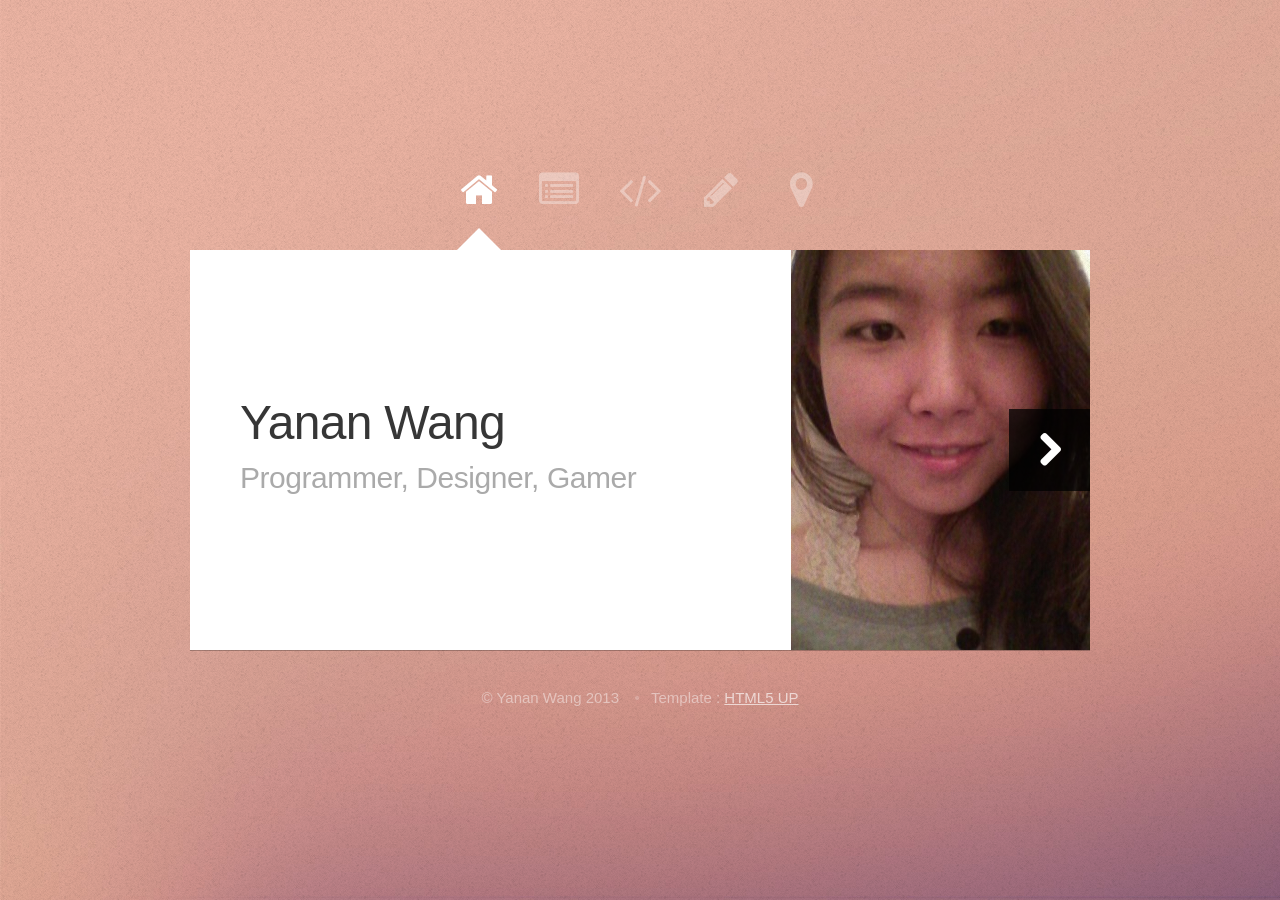
==== commit a3a84da4: "initial version" ====
--- a/index.html
+++ b/index.html
@@ -1,12 +1,13 @@
 <!DOCTYPE HTML>
 <!--
+	Template by:
 	Astral 2.5 by HTML5 UP
 	html5up.net | @n33co
 	Free for personal and commercial use under the CCA 3.0 license (html5up.net/license)
 -->
 <html>
 	<head>
-		<title>Astral by HTML5 UP</title>
+		<title>Yanan Wang - Programmer, Designer, Gamer</title>
 		<meta http-equiv="content-type" content="text/html; charset=utf-8" />
 		<meta name="description" content="" />
 		<meta name="keywords" content="" />
@@ -30,127 +31,114 @@
 				<!-- Nav -->
 					<nav id="nav">
 						<a href="#me" class="fa fa-home active"><span>Home</span></a>
-						<a href="#work" class="fa fa-folder"><span>Work</span></a>
-						<a href="#email" class="fa fa-envelope"><span>Email Me</span></a>
-						<a href="http://twitter.com/n33co" class="fa fa-book"><span>Twitter</span></a>
+						<a href="#about" class="fa fa-list-alt"><span>About</span></a>
+						<a href="#project" class="fa fa-code"><span>Project</span></a>
+						<a href="#hobby" class="fa fa-pencil"><span>Hobby</span></a>
+						<a href="#contact" class="fa fa-map-marker"><span>Contact</span></a>
 					</nav>
 
 				<!-- Main -->
 					<div id="main">
 						
-						<!-- Me -->
-							<article id="me" class="panel">
+						<!-- Home -->
+                            <article id="me" class="panel">
+                                <header>
+                                        <h1>Yanan Wang</h1>
+                                        <span class="byline">Programmer, Designer, Gamer</span>
+                                </header>
+                                <a href="#about" class="jumplink pic">
+                                    <span class="jumplink arrow fa fa-chevron-right"><span>About me</span></span>
+                                    <img src="images/me.jpg" alt="" />
+                                </a>
+                            </article>
+
+						<!-- About --> 
+							<article id="about" class="panel">
 								<header>
-									<h1>Jane Doe</h1>
-									<span class="byline">Senior Astral Projectionist</span>
-								</header>
-								<a href="#work" class="jumplink pic">
-									<span class="jumplink arrow fa fa-chevron-right"><span>See my work</span></span>
-									<img src="images/me.jpg" alt="" />
-								</a>
-							</article>
-
-						<!-- Work --> 
-							<article id="work" class="panel">
-								<header>
-									<h2>Work</h2>
+									<h2>About</h2>
 								</header>
 								<p>
-									Phasellus enim sapien, blandit ullamcorper elementum eu, condimentum eu elit. 
-									Vestibulum ante ipsum primis in faucibus orci luctus et ultrices posuere cubilia 
-									luctus elit eget interdum.
+									I graduated from BIT with a major in Electrical Engineering in 2012 and am currently working on my Master's at JHU. 
+									My passion has always been in design and programming. I'm also a beast at playing LoL and my bf is the best.
+								</p>
+								<h3>
+									Education
+								</h3>
+								<p>
+									to be updated...
+								</p>
+							</article>
+							
+						<!-- Project --> 
+							<article id="project" class="panel">
+								<header>
+									<h2>Project</h2>
+								</header>
+								<p>
+									Previous and ongoing projects...
 								</p>
 								<section class="is-gallery">
 									<div class="row half">
 										<div class="4u">
-											<a href="http://flypixel.com/knob/3495684098026313" class="image image-full"><img src="images/1.jpg" alt=""></a>
+											<a href="" class="image image-full"><img src="images/project1.jpg" alt=""></a>
+										</div>
+									</div>
+									
+								</section>
+							</article>
+							
+							<!-- Hobby --> 
+							<article id="hobby" class="panel">
+								<header>
+									<h2>Hobby</h2>
+								</header>
+								<section class="is-gallery">
+									<h3>
+										Design
+									</h3>
+									<div class="row half">
+										<div class="4u">
+											<a href="" class="image image-full"><img src="images/design1.jpg" alt=""></a>
+										</div>
+									</div>
+									<h3>
+										Cooking
+									</h3>
+									<div class="row half">
+										<div class="4u">
+											<a href="" class="image image-full"><img src="images/cooking1.jpg" alt=""></a>
 										</div>
 										<div class="4u">
-											<a href="http://flypixel.com/contact-login-form/8829734266026310" class="image image-full"><img src="images/2.jpg" alt=""></a>
+											<a href="" class="image image-full"><img src="images/cooking2.jpg" alt=""></a>
 										</div>
 										<div class="4u">
-											<a href="http://flypixel.com/wallpaper-pack/3755398966026313" class="image image-full"><img src="images/3.jpg" alt=""></a>
+											<a href="" class="image image-full"><img src="images/cooking3.jpg" alt=""></a>
 										</div>
 									</div>
+									<h3>
+										Gaming
+									</h3>
 									<div class="row half">
 										<div class="4u">
-											<a href="http://flypixel.com/44-shades-of-free-icons/8268508056006318" class="image image-full"><img src="images/4.jpg" alt=""></a>
-										</div>
-										<div class="4u">
-											<a href="http://flypixel.com/flip-clock/3655053956026317" class="image image-full"><img src="images/5.jpg" alt=""></a>
-										</div>
-										<div class="4u">
-											<a href="http://flypixel.com/dropdown/5290304620795313" class="image image-full"><img src="images/6.jpg" alt=""></a>
-										</div>
-									</div>
-									<div class="row half">
-										<div class="4u">
-											<a href="http://flypixel.com/pie-charts/1759361594616314" class="image image-full"><img src="images/7.jpg" alt=""></a>
-										</div>
-										<div class="4u">
-											<a href="http://flypixel.com/sliding-selector-bar/7042935581006315" class="image image-full"><img src="images/8.jpg" alt=""></a>
-										</div>
-										<div class="4u">
-											<a href="http://flypixel.com/dark-as-hell-ui/5418809286006313" class="image image-full"><img src="images/9.jpg" alt=""></a>
-										</div>
-									</div>
-									<div class="row half">
-										<div class="4u">
-											<a href="http://flypixel.com/cityscape/9803996277226316" class="image image-full"><img src="images/10.jpg" alt=""></a>
-										</div>
-										<div class="4u">
-											<a href="http://flypixel.com/dropdown/8259263378026313" class="image image-full"><img src="images/11.jpg" alt=""></a>
-										</div>
-										<div class="4u">
-											<a href="http://flypixel.com/wood-ui-kit/3574765984616310" class="image image-full"><img src="images/12.jpg" alt=""></a>
-										</div>
-									</div>
-									<div class="row half">
-										<div class="4u">
-											<a href="http://flypixel.com/upload-button/9737964647895311" class="image image-full"><img src="images/13.jpg" alt=""></a>
-										</div>
-										<div class="4u">
-											<a href="http://flypixel.com/collapsible-menunavigation/5743165610406316" class="image image-full"><img src="images/14.jpg" alt=""></a>
-										</div>
-										<div class="4u">
-											<a href="http://flypixel.com/3d-button/5506786525606318" class="image image-full"><img src="images/15.jpg" alt=""></a>
+											<a href="" class="image image-full"><img src="images/gaming1.PNG" alt=""></a>
 										</div>
 									</div>
 								</section>
 							</article>
 
 						<!-- Email -->
-							<article id="email" class="panel">
+							<article id="contact" class="panel">
 								<header>
-									<h2>Email Me</h2>
+									<h2>Contact Me</h2>
 								</header>
-								<form action="#" method="post">
-									<div>
-										<div class="row half">
-											<div class="6u">
-												<input type="text" class="text" name="name" placeholder="Name" />
-											</div>
-											<div class="6u">
-												<input type="text" class="text" name="email" placeholder="Email" />
-											</div>
-										</div>
-										<div class="row half">
-											<div class="12u">
-												<input type="text" class="text" name="subject" placeholder="Subject" />
-											</div>
-										</div>
-										<div class="row half">
-											<div class="12u">
-												<textarea name="message" placeholder="Message"></textarea>
-											</div>
-										</div>
-										<div class="row">
-											<div class="12u">
-												<input type="submit" class="button" value="Send Message" />
-											</div>
-										</div>
-									</div>
-								</form>
+								<div id="contact">
+									<p>
+										<a href="https://www.facebook.com/yanan.wang.ece" class="fa fa-facebook-square"><span>Facebook</span></a>
+										<a href="https://github.com/pumpkiny9120" class="fa fa-github-square"><span>Github</span></a>
+										<a href="http://www.renren.com/258909218" class="fa fa-renren"><span>Renren (Chinese)</span></a>
+										<a href="http://weibo.com/1429644933" class="fa fa-weibo"><span>Weibo (Chinese)</span></a>
+									</p>
+								</div>
 							</article>
 
 					</div>
@@ -158,9 +146,8 @@
 				<!-- Footer -->
 					<div id="footer">
 						<ul class="links">
-							<li>&copy; Jane Doe</li>
-							<li>Images : <a href="http://fotogrph.com/">fotogrph</a></li>
-							<li>Design : <a href="http://html5up.net/">HTML5 UP</a></li>
+							<li>&copy; Yanan Wang 2013</li>
+							<li>Template : <a href="http://html5up.net/">HTML5 UP</a></li>
 						</ul>
 					</div>
 		
--- a/css/style.css
+++ b/css/style.css
@@ -831,7 +831,31 @@
 			{
 				padding-right: 0;
 			}
-		
+
+/*********************************************************************************/
+/* Contact by Yanan                                                                          */
+/*********************************************************************************/
+	
+	#contact
+	{
+	}
+	
+		#contact a
+		{
+			position: relative;
+			display: inline-block;
+			color: #777;
+			width: 9em;
+			height: 1em;
+			line-height: 0.9em;
+		}
+
+			#contact a.icon:before
+			{
+				padding-right: 0;
+			}
+
+			
 /*********************************************************************************/
 /* Panels                                                                        */
 /*********************************************************************************/
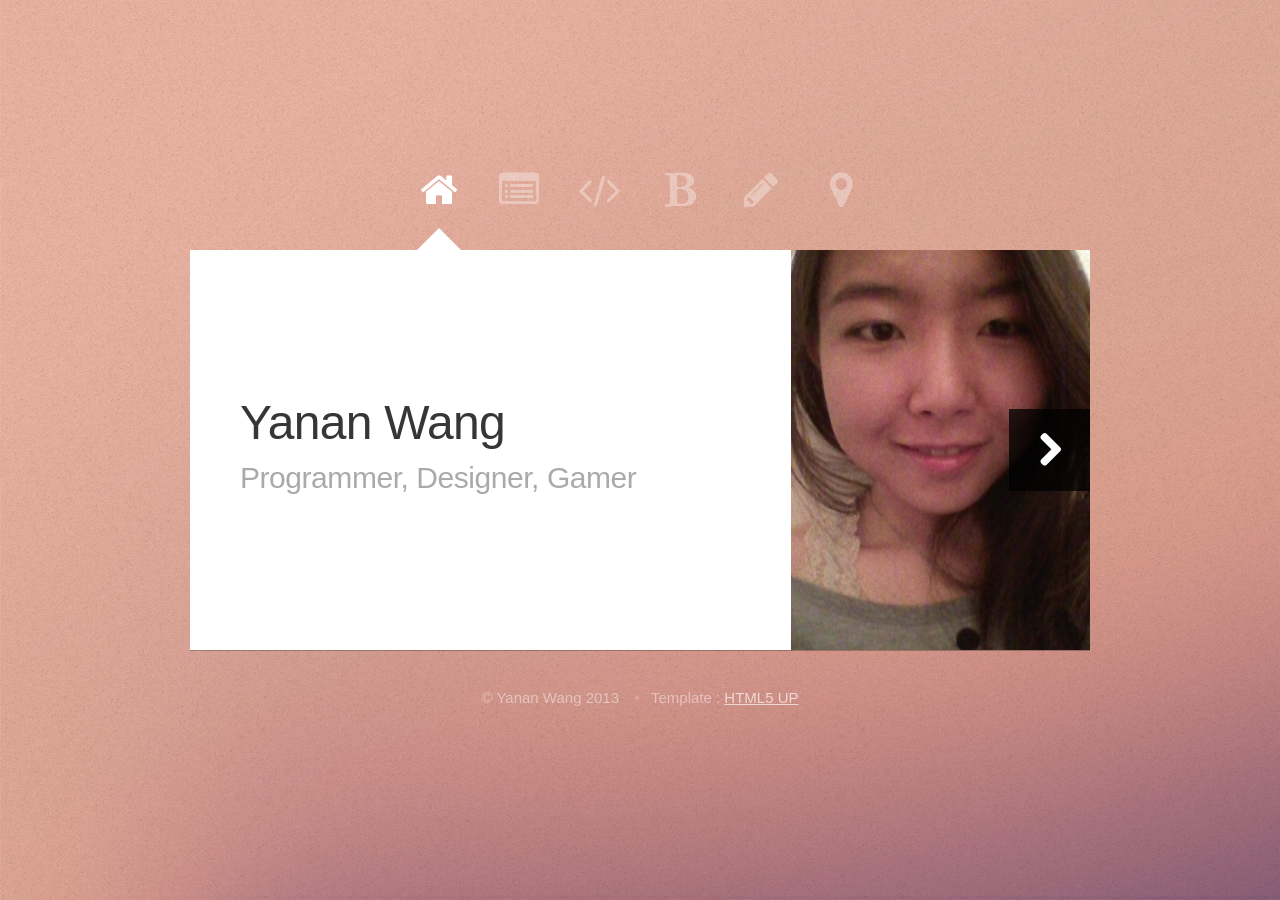
==== commit 45631c7c: "add link to blog" ====
--- a/index.html
+++ b/index.html
@@ -33,6 +33,7 @@
 						<a href="#me" class="fa fa-home active"><span>Home</span></a>
 						<a href="#about" class="fa fa-list-alt"><span>About</span></a>
 						<a href="#project" class="fa fa-code"><span>Project</span></a>
+						<a href="http://sweetercode.wordpress.com" class="fa fa-bold"><span>Blog</span></a>
 						<a href="#hobby" class="fa fa-pencil"><span>Hobby</span></a>
 						<a href="#contact" class="fa fa-map-marker"><span>Contact</span></a>
 					</nav>
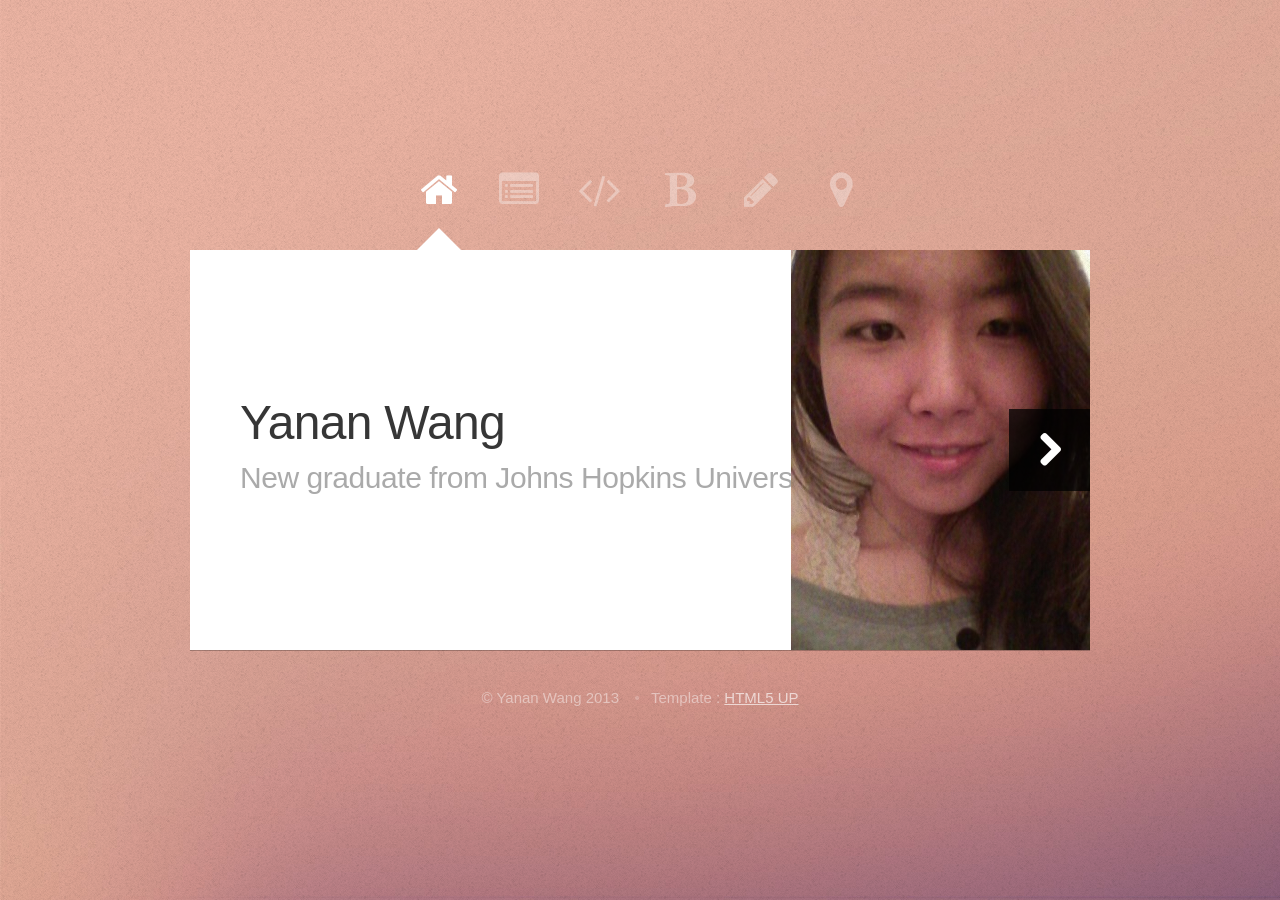
==== commit c81ecb24: "update content" ====
--- a/index.html
+++ b/index.html
@@ -7,7 +7,7 @@
 -->
 <html>
 	<head>
-		<title>Yanan Wang - Programmer, Designer, Gamer</title>
+		<title>Yanan Wang - New graduate from Johns Hopkins University</title>
 		<meta http-equiv="content-type" content="text/html; charset=utf-8" />
 		<meta name="description" content="" />
 		<meta name="keywords" content="" />
@@ -33,7 +33,7 @@
 						<a href="#me" class="fa fa-home active"><span>Home</span></a>
 						<a href="#about" class="fa fa-list-alt"><span>About</span></a>
 						<a href="#project" class="fa fa-code"><span>Project</span></a>
-						<a href="http://sweetercode.wordpress.com" class="fa fa-bold"><span>Blog</span></a>
+						<a href="http://sweetercode.wordpress.com" class="fa fa-bold"  target="_blank"><span>Blog</span></a>
 						<a href="#hobby" class="fa fa-pencil"><span>Hobby</span></a>
 						<a href="#contact" class="fa fa-map-marker"><span>Contact</span></a>
 					</nav>
@@ -45,7 +45,7 @@
                             <article id="me" class="panel">
                                 <header>
                                         <h1>Yanan Wang</h1>
-                                        <span class="byline">Programmer, Designer, Gamer</span>
+                                        <span class="byline">New graduate from Johns Hopkins University</span>
                                 </header>
                                 <a href="#about" class="jumplink pic">
                                     <span class="jumplink arrow fa fa-chevron-right"><span>About me</span></span>
@@ -56,17 +56,62 @@
 						<!-- About --> 
 							<article id="about" class="panel">
 								<header>
-									<h2>About</h2>
-								</header>
-								<p>
-									I graduated from BIT with a major in Electrical Engineering in 2012 and am currently working on my Master's at JHU. 
-									My passion has always been in design and programming. I'm also a beast at playing LoL and my bf is the best.
-								</p>
-								<h3>
+									<h2>Profile</h2>
+								</header>
+								<p>
+									I'm searching for a position where I will be able to utilize my creative 
+									thinking, problem solving skills and knowledge of programming from my 
+									educational background and personal projects in designing/developing useful 
+									software with my primary interest being in web and mobile applications.
+								</p>
+								<h2>
 									Education
-								</h3>
-								<p>
-									to be updated...
+								</h2>
+								<p>
+									<h3>The Johns Hopkins University</h3>
+									Electrical Engineering, Master of Science in Engineering 2012 - 2013
+								</p>
+								<p>
+									<h3>University of California, San Diego</h3>
+									Computer Engineering, Study-Abroad Program 2011 - 2012
+								</p>
+								<p>
+									<h3>Beijing Institute of Technology</h3>
+									Electrical and Electronics Engineering, Bachelor's degree 2008 - 2012
+								</p>
+								<h2>
+									Skills
+								</h2>
+								<p>
+									Java, C, Perl, SQL, HTML.
+								</p>
+								<h2>
+									Experience
+								</h2>
+								<p>
+									<h3>Student Technology Services, Johns Hopkins University</h3>
+									Web Developer Feb 2013 - Nov 2013</br>
+
+									•	Redesigned and implemented website templates for departments and 
+									organizations on campus.</br>
+									•	Provided PHP training and study problem set for newly-hired employees.
+ 								</p>
+								<p>
+									<h3>Tencent</h3>
+									Intern, iOS Development Jul 2013 - Sep 2013</br>
+
+									•	Implemented the comment system in a sports streaming app.</br>
+									•	Took part in testing and the refactoring process, offered suggestions 
+									on improving the user experience.
+								</p>
+								<p>
+									<h3>Baidu, Inc.</h3>
+									Intern, Android Development Jul 2012 - Aug 2012</br>
+									
+									• Assisted in developing an Android application for the distribution of 
+									internal company news. </br>
+									• Participated in the software design process by assisting with layout design 
+									and coding.
 								</p>
 							</article>
 							
@@ -76,15 +121,39 @@
 									<h2>Project</h2>
 								</header>
 								<p>
-									Previous and ongoing projects...
+									<h3>Android App: Roommates</h3>
+									October 2013</br>
+									•	A dating application designed with unique intuitive games, focusing on 
+									bringing out people's personalities.</br>
+									•	My primary task was to work on the GUI and Android client implementation 
+									while I also assisted with the server side implementation, which was created 
+									using Java and Hibernate server software.
 								</p>
 								<section class="is-gallery">
 									<div class="row half">
 										<div class="4u">
-											<a href="" class="image image-full"><img src="images/project1.jpg" alt=""></a>
-										</div>
-									</div>
-									
+											<a href="images/project3.png" class="image image-full" target="_blank"><img src="images/project3.png" alt=""></a>
+										</div>
+									</div>
+								</section>
+								<p>
+									<h3>Auriculum(Online Learning Environment)</h3>
+									January 2012</br>
+									• An online learning environment built using Apache, MySQL, and PHP on an 
+									Amazon EC2 virtual server, aiming at enhancing student interactivity in the 
+									classroom using live chat, polling, and CRTMP live video feed.</br>
+									• Designed and implemented layout, PHP backend, user login/logout system using 
+									cookies and polling.
+								</p>
+								<section class="is-gallery">
+									<div class="row half">
+										<div class="4u">
+											<a href="images/project1.jpg" class="image image-full" target="_blank"><img src="images/project1.jpg" alt=""></a>
+										</div>
+										<div class="4u">
+											<a href="images/project2.jpg" class="image image-full" target="_blank"><img src="images/project2.jpg" alt=""></a>
+										</div>
+									</div>
 								</section>
 							</article>
 							
@@ -99,7 +168,13 @@
 									</h3>
 									<div class="row half">
 										<div class="4u">
-											<a href="" class="image image-full"><img src="images/design1.jpg" alt=""></a>
+											<a href="images/design1.jpg" class="image image-full" target="_blank"><img src="images/design1.jpg" alt=""></a>
+										</div>
+										<div class="4u">
+											<a href="images/design2.png" class="image image-full" target="_blank"><img src="images/design2.png" alt=""></a>
+										</div>
+										<div class="4u">
+											<a href="images/design3.jpg" class="image image-full" target="_blank"><img src="images/design3.jpg" alt=""></a>
 										</div>
 									</div>
 									<h3>
@@ -107,21 +182,25 @@
 									</h3>
 									<div class="row half">
 										<div class="4u">
-											<a href="" class="image image-full"><img src="images/cooking1.jpg" alt=""></a>
-										</div>
-										<div class="4u">
-											<a href="" class="image image-full"><img src="images/cooking2.jpg" alt=""></a>
-										</div>
-										<div class="4u">
-											<a href="" class="image image-full"><img src="images/cooking3.jpg" alt=""></a>
+											<a href="images/cooking1.jpg" class="image image-full" target="_blank"><img src="images/cooking1.jpg" alt=""></a>
+										</div>
+										<div class="4u">
+											<a href="images/cooking2.jpg" class="image image-full" target="_blank"><img src="images/cooking2.jpg" alt=""></a>
+										</div>
+										<div class="4u">
+											<a href="images/cooking3.jpg" class="image image-full" target="_blank"><img src="images/cooking3.jpg" alt=""></a>
 										</div>
 									</div>
 									<h3>
 										Gaming
 									</h3>
-									<div class="row half">
-										<div class="4u">
-											<a href="" class="image image-full"><img src="images/gaming1.PNG" alt=""></a>
+									<p>
+										Recent: League of Legends, Castlevania: Harmony of Despair.
+										Previous: World of Warcraft (2008-2012), Torchlight I&II, Dragonnest, Tera, Path of Exile.
+									</p>
+									<div class="row half">
+										<div class="4u">
+											<a href="images/gaming1.PNG" class="image image-full" target="_blank"><img src="images/gaming1.PNG" alt=""></a>
 										</div>
 									</div>
 								</section>
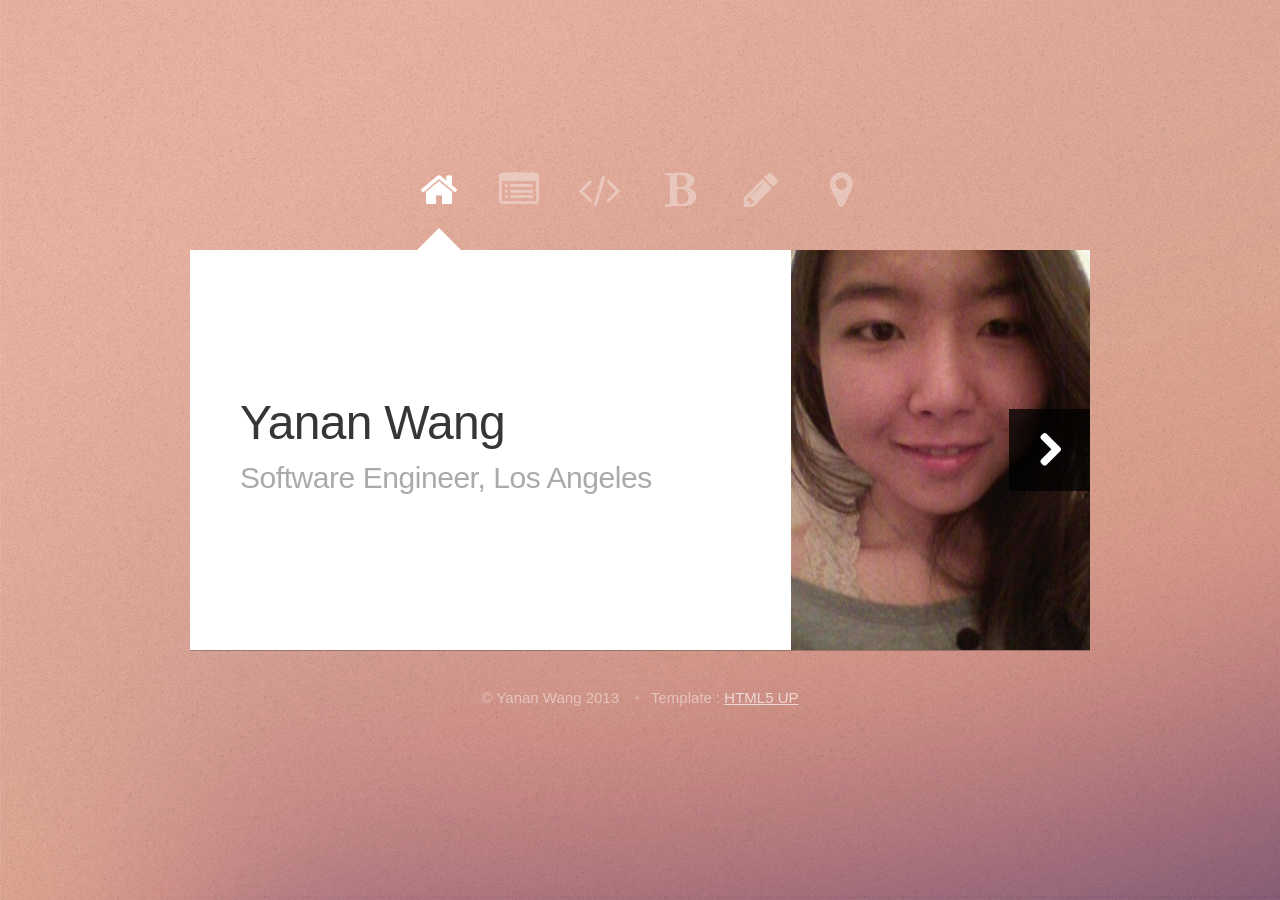
==== commit b2071205: "content update" ====
--- a/index.html
+++ b/index.html
@@ -7,10 +7,10 @@
 -->
 <html>
 	<head>
-		<title>Yanan Wang - New graduate from Johns Hopkins University</title>
+		<title>Yanan Wang - Software Engineer, Los Angeles</title>
 		<meta http-equiv="content-type" content="text/html; charset=utf-8" />
 		<meta name="description" content="" />
-		<meta name="keywords" content="" />
+		<meta name="keywords" content="Yanan Wang,Software Engineer,Los Angeles" />
 		<link href="http://fonts.googleapis.com/css?family=Source+Sans+Pro:300,400" rel="stylesheet" />
 		<script src="js/jquery.min.js"></script>
 		<script src="js/config.js"></script>
@@ -32,9 +32,9 @@
 					<nav id="nav">
 						<a href="#me" class="fa fa-home active"><span>Home</span></a>
 						<a href="#about" class="fa fa-list-alt"><span>About</span></a>
-						<a href="#project" class="fa fa-code"><span>Project</span></a>
+						<a href="#project" class="fa fa-code"><span>Projects</span></a>
 						<a href="http://sweetercode.wordpress.com" class="fa fa-bold"  target="_blank"><span>Blog</span></a>
-						<a href="#hobby" class="fa fa-pencil"><span>Hobby</span></a>
+						<a href="#hobby" class="fa fa-pencil"><span>Hobbies</span></a>
 						<a href="#contact" class="fa fa-map-marker"><span>Contact</span></a>
 					</nav>
 
@@ -45,7 +45,7 @@
                             <article id="me" class="panel">
                                 <header>
                                         <h1>Yanan Wang</h1>
-                                        <span class="byline">New graduate from Johns Hopkins University</span>
+                                        <span class="byline">Software Engineer, Los Angeles</span>
                                 </header>
                                 <a href="#about" class="jumplink pic">
                                     <span class="jumplink arrow fa fa-chevron-right"><span>About me</span></span>
@@ -59,35 +59,51 @@
 									<h2>Profile</h2>
 								</header>
 								<p>
-									I'm searching for a position where I will be able to utilize my creative 
-									thinking, problem solving skills and knowledge of programming from my 
-									educational background and personal projects in designing/developing useful 
-									software with my primary interest being in web and mobile applications.
+									Let me prove to you that ability to grasp new concepts, my deligent work ethic, 
+									and my easygoing personality will make a promising addition to your company.
 								</p>
 								<h2>
 									Education
 								</h2>
 								<p>
 									<h3>The Johns Hopkins University</h3>
-									Electrical Engineering, Master of Science in Engineering 2012 - 2013
+									Master of Science in Engineering, Electrical and Computer Engineering | 2013
 								</p>
 								<p>
 									<h3>University of California, San Diego</h3>
-									Computer Engineering, Study-Abroad Program 2011 - 2012
+									Study Abroad Program, Electrical and Computer Engineering | 2012
 								</p>
 								<p>
 									<h3>Beijing Institute of Technology</h3>
-									Electrical and Electronics Engineering, Bachelor's degree 2008 - 2012
+									Bachelor of Science, Electrical Engineering | 2012
 								</p>
 								<h2>
 									Skills
 								</h2>
 								<p>
-									Java, C, Perl, SQL, HTML.
+									<h3>Programming languages</h3>
+									(Proficient)Java, Python, Pig, SQL</br>
+									(Moderate)Bash, PHP, C, JavaScript, Matlab
+								</p>
+								<p>
+									<h3>Big data analytic tools</h3>
+									Kafka, Samza, Elasticsearch, Couchbase, Amazon S3/EMR/RedShift
+								</p>
+								<p>
+									<h3>Development and project management tools</h3>
+									Git/Gerrit, Agile, Maven, Spring Framework
 								</p>
 								<h2>
 									Experience
 								</h2>
+								<p>
+									<h3>CityGrid Media, Los Angeles</h3>
+									Software Engineer April 2014 - September 2015</br>
+
+									•	Leveraged Apache Samza and Kafka to create a reliable and low latency stream processing system for analyzing web events such as impressions, clicks, and phone calls.</br>
+									•	Collaborated with teammates to build a new ETL from scratch. Python scripts were used to generate Pig scripts for Hadoop processing, manage Amazon EMR clusters, and load result from Amazon S3 to the Data Warehouse on Amazon RedShift.</br>
+									•	Implemented a call tracking project in Java and made intensive use of Elasticsearch and Couchbase for fast searches and real time monitoring/reporting.
+ 								</p>
 								<p>
 									<h3>Student Technology Services, Johns Hopkins University</h3>
 									Web Developer Feb 2013 - Nov 2013</br>
@@ -97,7 +113,7 @@
 									•	Provided PHP training and study problem set for newly-hired employees.
  								</p>
 								<p>
-									<h3>Tencent</h3>
+									<h3>Tencent, Beijing</h3>
 									Intern, iOS Development Jul 2013 - Sep 2013</br>
 
 									•	Implemented the comment system in a sports streaming app.</br>
@@ -105,7 +121,7 @@
 									on improving the user experience.
 								</p>
 								<p>
-									<h3>Baidu, Inc.</h3>
+									<h3>Baidu Inc., Beijing</h3>
 									Intern, Android Development Jul 2012 - Aug 2012</br>
 									
 									• Assisted in developing an Android application for the distribution of 
@@ -118,7 +134,7 @@
 						<!-- Project --> 
 							<article id="project" class="panel">
 								<header>
-									<h2>Project</h2>
+									<h2>Projects</h2>
 								</header>
 								<p>
 									<h3>Android App: Roommates</h3>
@@ -160,7 +176,7 @@
 							<!-- Hobby --> 
 							<article id="hobby" class="panel">
 								<header>
-									<h2>Hobby</h2>
+									<h2>Hobbies</h2>
 								</header>
 								<section class="is-gallery">
 									<h3>
@@ -195,14 +211,19 @@
 										Gaming
 									</h3>
 									<p>
-										Recent: League of Legends, Castlevania: Harmony of Despair.
-										Previous: World of Warcraft (2008-2012), Torchlight I&II, Dragonnest, Tera, Path of Exile.
+										PC:</br>
+										Heros of the Storm (current)</br>
+										Diablo III (current)</br>
+										League of Legends (2013-2015)</br>
+										Tera (2014)</br>
+										Dragon Nest (2011-2012)</br>
+										World of Warcraft (2008-2012)</br>
+										Torchlight I&II (2010, 2012)</br>
+										</br>
+										Console:</br>
+										Terraria (2014)</br>
+										Castlevania: Harmony of Despair (2014)
 									</p>
-									<div class="row half">
-										<div class="4u">
-											<a href="images/gaming1.PNG" class="image image-full" target="_blank"><img src="images/gaming1.PNG" alt=""></a>
-										</div>
-									</div>
 								</section>
 							</article>
 
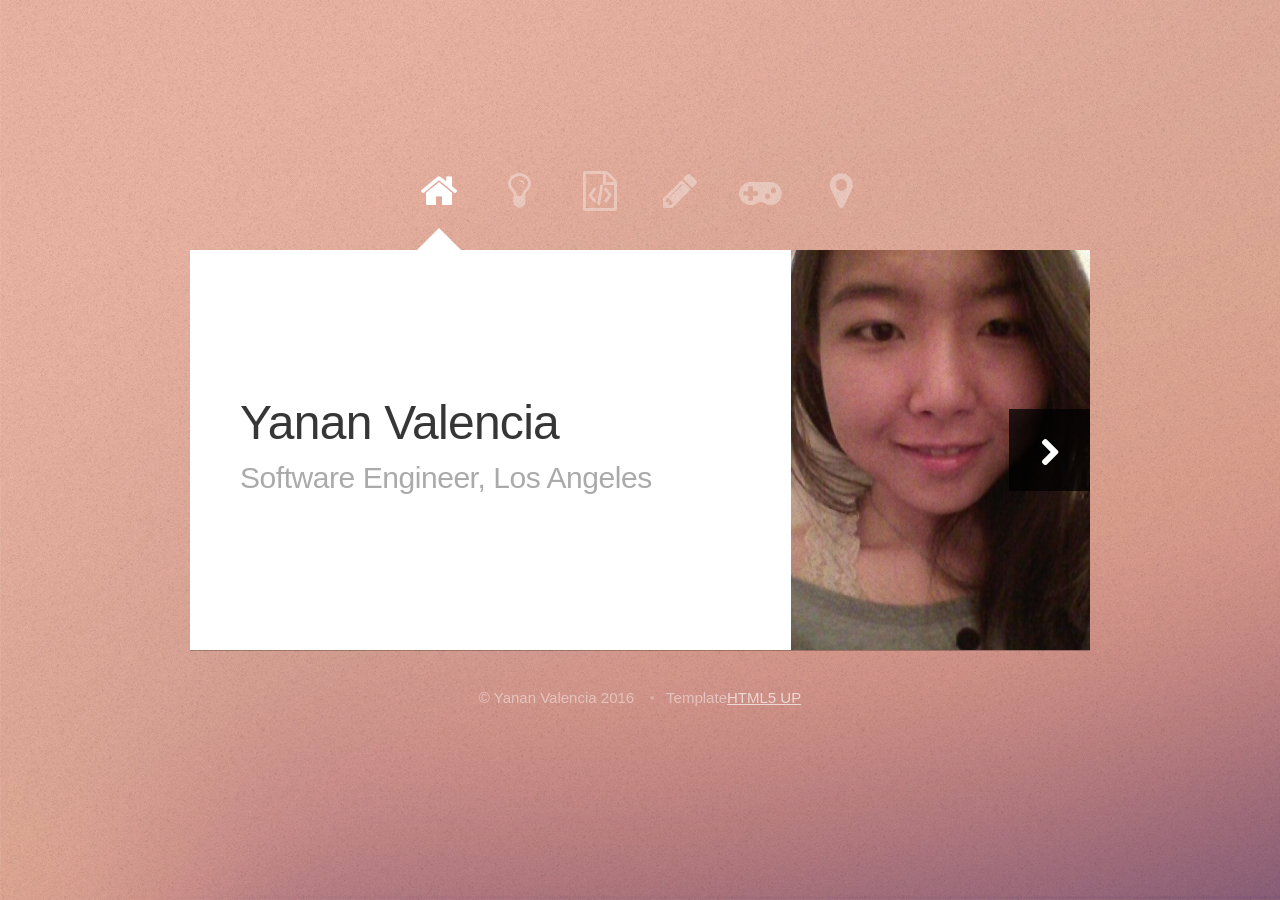
==== commit d1da30d9: "Use new FontAwsome way. Updated some info." ====
--- a/index.html
+++ b/index.html
@@ -7,11 +7,11 @@
 -->
 <html>
 	<head>
-		<title>Yanan Wang - Software Engineer, Los Angeles</title>
+		<title>Yanan Valencia</title>
 		<meta http-equiv="content-type" content="text/html; charset=utf-8" />
 		<meta name="description" content="" />
-		<meta name="keywords" content="Yanan Wang,Software Engineer,Los Angeles" />
-		<link href="http://fonts.googleapis.com/css?family=Source+Sans+Pro:300,400" rel="stylesheet" />
+		<meta name="keywords" content="Yanan Wang Valencia,Software Engineer,Los Angeles" />
+		<link rel="stylesheet" href="https://maxcdn.bootstrapcdn.com/font-awesome/4.5.0/css/font-awesome.min.css">
 		<script src="js/jquery.min.js"></script>
 		<script src="js/config.js"></script>
 		<script src="js/skel.min.js"></script>
@@ -31,10 +31,10 @@
 				<!-- Nav -->
 					<nav id="nav">
 						<a href="#me" class="fa fa-home active"><span>Home</span></a>
-						<a href="#about" class="fa fa-list-alt"><span>About</span></a>
-						<a href="#project" class="fa fa-code"><span>Projects</span></a>
-						<a href="http://sweetercode.wordpress.com" class="fa fa-bold"  target="_blank"><span>Blog</span></a>
-						<a href="#hobby" class="fa fa-pencil"><span>Hobbies</span></a>
+						<a href="#about" class="fa fa-lightbulb-o"><span>About</span></a>
+						<a href="#project" class="fa fa-file-code-o"><span>Projects</span></a>
+						<a href="http://sweetercode.wordpress.com" class="fa fa-pencil"  target="_blank"><span>Blog</span></a>
+						<a href="#hobby" class="fa fa-gamepad"><span>Hobbies</span></a>
 						<a href="#contact" class="fa fa-map-marker"><span>Contact</span></a>
 					</nav>
 
@@ -44,7 +44,7 @@
 						<!-- Home -->
                             <article id="me" class="panel">
                                 <header>
-                                        <h1>Yanan Wang</h1>
+                                        <h1>Yanan Valencia</h1>
                                         <span class="byline">Software Engineer, Los Angeles</span>
                                 </header>
                                 <a href="#about" class="jumplink pic">
@@ -59,23 +59,7 @@
 									<h2>Profile</h2>
 								</header>
 								<p>
-									Let me prove to you that ability to grasp new concepts, my deligent work ethic, 
-									and my easygoing personality will make a promising addition to your company.
-								</p>
-								<h2>
-									Education
-								</h2>
-								<p>
-									<h3>The Johns Hopkins University</h3>
-									Master of Science in Engineering, Electrical and Computer Engineering | 2013
-								</p>
-								<p>
-									<h3>University of California, San Diego</h3>
-									Study Abroad Program, Electrical and Computer Engineering | 2012
-								</p>
-								<p>
-									<h3>Beijing Institute of Technology</h3>
-									Bachelor of Science, Electrical Engineering | 2012
+									Result-oriented Software Engineer with in-depth experience in analysis, design, development, testing and deployment of various big data processing and analytics projects. Skilled at team collaboration while working independently in fast-paced environments.
 								</p>
 								<h2>
 									Skills
@@ -87,7 +71,7 @@
 								</p>
 								<p>
 									<h3>Big data analytic tools</h3>
-									Kafka, Samza, Elasticsearch, Couchbase, Amazon S3/EMR/RedShift
+									MapReduce, Oozie, Kafka, Samza, Elasticsearch, Couchbase, Amazon S3/EMR/RedShift
 								</p>
 								<p>
 									<h3>Development and project management tools</h3>
@@ -97,8 +81,13 @@
 									Experience
 								</h2>
 								<p>
+									<h3>TrueCar Inc, Santa Monica</h3>
+									Software Developer December 2015 -</br>
+									•	Building MapReduce processes to analyze sales data. Improving the analytic model and helping make decisions on business rules. Utilizing Oozie to schedule MR jobs.</br>
+								</p>
+								<p>
 									<h3>CityGrid Media, Los Angeles</h3>
-									Software Engineer April 2014 - September 2015</br>
+									Software Engineer April 2014 - November 2015</br>
 
 									•	Leveraged Apache Samza and Kafka to create a reliable and low latency stream processing system for analyzing web events such as impressions, clicks, and phone calls.</br>
 									•	Collaborated with teammates to build a new ETL from scratch. Python scripts were used to generate Pig scripts for Hadoop processing, manage Amazon EMR clusters, and load result from Amazon S3 to the Data Warehouse on Amazon RedShift.</br>
@@ -129,6 +118,21 @@
 									• Participated in the software design process by assisting with layout design 
 									and coding.
 								</p>
+								<h2>
+									Education
+								</h2>
+								<p>
+									<h3>The Johns Hopkins University</h3>
+									Master of Science in Engineering, Electrical and Computer Engineering | 2013
+								</p>
+								<p>
+									<h3>University of California, San Diego</h3>
+									Study Abroad Program, Electrical and Computer Engineering | 2012
+								</p>
+								<p>
+									<h3>Beijing Institute of Technology</h3>
+									Bachelor of Science, Electrical Engineering | 2012
+								</p>
 							</article>
 							
 						<!-- Project --> 
@@ -212,9 +216,11 @@
 									</h3>
 									<p>
 										PC:</br>
-										Heros of the Storm (current)</br>
+										Black Desert Online (current)</br>
+										Heroes of the Storm (current)<a href="http://www.hotslogs.com/Player/Profile?PlayerID=4284709" class="fa fa-gamepad"  target="_blank"><span>Profile on Hots Logs</span></a>
+										</br>
 										Diablo III (current)</br>
-										League of Legends (2013-2015)</br>
+										League of Legends (2013-2015)<a href="http://www.lolking.net/summoner/na/43275189" class="fa fa-gamepad"  target="_blank"><span>Profile on LoL King</span></a></br>
 										Tera (2014)</br>
 										Dragon Nest (2011-2012)</br>
 										World of Warcraft (2008-2012)</br>
@@ -234,10 +240,10 @@
 								</header>
 								<div id="contact">
 									<p>
-										<a href="https://www.facebook.com/yanan.wang.ece" class="fa fa-facebook-square"><span>Facebook</span></a>
-										<a href="https://github.com/pumpkiny9120" class="fa fa-github-square"><span>Github</span></a>
-										<a href="http://www.renren.com/258909218" class="fa fa-renren"><span>Renren (Chinese)</span></a>
-										<a href="http://weibo.com/1429644933" class="fa fa-weibo"><span>Weibo (Chinese)</span></a>
+										<a href="https://www.facebook.com/yanan.wang.ece" class="fa fa-facebook-square" target="_blank"><span>Facebook</span></a>
+										<a href="www.linkedin.com/in/yananw" class="fa fa-linkedin-square" target="_blank"><span>LinkedIn</span></a>
+										<a href="https://github.com/pumpkiny9120" class="fa fa-github-square" target="_blank"><span>Github</span></a>
+										<a href="http://weibo.com/1429644933" class="fa fa-weibo" target="_blank"><span>Weibo (Chinese)</span></a>
 									</p>
 								</div>
 							</article>
@@ -247,8 +253,8 @@
 				<!-- Footer -->
 					<div id="footer">
 						<ul class="links">
-							<li>&copy; Yanan Wang 2013</li>
-							<li>Template : <a href="http://html5up.net/">HTML5 UP</a></li>
+							<li>&copy; Yanan Valencia 2016</li>
+							<li>Template<a href="http://html5up.net/" target="_blank">HTML5 UP</a></li>
 						</ul>
 					</div>
 		
--- a/css/style.css
+++ b/css/style.css
@@ -392,423 +392,6 @@
 		text-decoration: none;
 	}
 
-		.fa.solo
-		{
-		}
-		
-			.fa.solo span
-			{
-				display: none;
-			}
-
-		.fa:before
-		{
-			display:inline-block;
-			font-family: FontAwesome;
-			font-size: 1.25em;
-			text-decoration: none;
-			font-style: normal;
-			font-weight: normal;
-			line-height: 1;
-			-webkit-font-smoothing:antialiased;
-			-moz-osx-font-smoothing:grayscale;
-		}
-
-		.fa-lg{font-size:1.3333333333333333em;line-height:.75em;vertical-align:-15%}
-		.fa-2x{font-size:2em}
-		.fa-3x{font-size:3em}
-		.fa-4x{font-size:4em}
-		.fa-5x{font-size:5em}
-		.fa-fw{width:1.2857142857142858em;text-align:center}
-		.fa-ul{padding-left:0;margin-left:2.142857142857143em;list-style-type:none}.fa-ul>li{position:relative}
-		.fa-li{position:absolute;left:-2.142857142857143em;width:2.142857142857143em;top:.14285714285714285em;text-align:center}.fa-li.fa-lg{left:-1.8571428571428572em}
-		.fa-border{padding:.2em .25em .15em;border:solid .08em #eee;border-radius:.1em}
-		.pull-right{float:right}
-		.pull-left{float:left}
-		.fa.pull-left{margin-right:.3em}
-		.fa.pull-right{margin-left:.3em}
-		.fa-spin{-webkit-animation:spin 2s infinite linear;-moz-animation:spin 2s infinite linear;-o-animation:spin 2s infinite linear;animation:spin 2s infinite linear}
-		@-moz-keyframes spin{0%{-moz-transform:rotate(0deg)} 100%{-moz-transform:rotate(359deg)}}@-webkit-keyframes spin{0%{-webkit-transform:rotate(0deg)} 100%{-webkit-transform:rotate(359deg)}}@-o-keyframes spin{0%{-o-transform:rotate(0deg)} 100%{-o-transform:rotate(359deg)}}@-ms-keyframes spin{0%{-ms-transform:rotate(0deg)} 100%{-ms-transform:rotate(359deg)}}@keyframes spin{0%{transform:rotate(0deg)} 100%{transform:rotate(359deg)}}.fa-rotate-90{filter:progid:DXImageTransform.Microsoft.BasicImage(rotation=1);-webkit-transform:rotate(90deg);-moz-transform:rotate(90deg);-ms-transform:rotate(90deg);-o-transform:rotate(90deg);transform:rotate(90deg)}
-		.fa-rotate-180{filter:progid:DXImageTransform.Microsoft.BasicImage(rotation=2);-webkit-transform:rotate(180deg);-moz-transform:rotate(180deg);-ms-transform:rotate(180deg);-o-transform:rotate(180deg);transform:rotate(180deg)}
-		.fa-rotate-270{filter:progid:DXImageTransform.Microsoft.BasicImage(rotation=3);-webkit-transform:rotate(270deg);-moz-transform:rotate(270deg);-ms-transform:rotate(270deg);-o-transform:rotate(270deg);transform:rotate(270deg)}
-		.fa-flip-horizontal{filter:progid:DXImageTransform.Microsoft.BasicImage(rotation=0, mirror=1);-webkit-transform:scale(-1, 1);-moz-transform:scale(-1, 1);-ms-transform:scale(-1, 1);-o-transform:scale(-1, 1);transform:scale(-1, 1)}
-		.fa-flip-vertical{filter:progid:DXImageTransform.Microsoft.BasicImage(rotation=2, mirror=1);-webkit-transform:scale(1, -1);-moz-transform:scale(1, -1);-ms-transform:scale(1, -1);-o-transform:scale(1, -1);transform:scale(1, -1)}
-		.fa-stack{position:relative;display:inline-block;width:2em;height:2em;line-height:2em;vertical-align:middle}
-		.fa-stack-1x,.fa-stack-2x{position:absolute;left:0;width:100%;text-align:center}
-		.fa-stack-1x{line-height:inherit}
-		.fa-stack-2x{font-size:2em}
-		.fa-inverse{color:#fff}
-		.fa-glass:before{content:"\f000"}
-		.fa-music:before{content:"\f001"}
-		.fa-search:before{content:"\f002"}
-		.fa-envelope-o:before{content:"\f003"}
-		.fa-heart:before{content:"\f004"}
-		.fa-star:before{content:"\f005"}
-		.fa-star-o:before{content:"\f006"}
-		.fa-user:before{content:"\f007"}
-		.fa-film:before{content:"\f008"}
-		.fa-th-large:before{content:"\f009"}
-		.fa-th:before{content:"\f00a"}
-		.fa-th-list:before{content:"\f00b"}
-		.fa-check:before{content:"\f00c"}
-		.fa-times:before{content:"\f00d"}
-		.fa-search-plus:before{content:"\f00e"}
-		.fa-search-minus:before{content:"\f010"}
-		.fa-power-off:before{content:"\f011"}
-		.fa-signal:before{content:"\f012"}
-		.fa-gear:before,.fa-cog:before{content:"\f013"}
-		.fa-trash-o:before{content:"\f014"}
-		.fa-home:before{content:"\f015"}
-		.fa-file-o:before{content:"\f016"}
-		.fa-clock-o:before{content:"\f017"}
-		.fa-road:before{content:"\f018"}
-		.fa-download:before{content:"\f019"}
-		.fa-arrow-circle-o-down:before{content:"\f01a"}
-		.fa-arrow-circle-o-up:before{content:"\f01b"}
-		.fa-inbox:before{content:"\f01c"}
-		.fa-play-circle-o:before{content:"\f01d"}
-		.fa-rotate-right:before,.fa-repeat:before{content:"\f01e"}
-		.fa-refresh:before{content:"\f021"}
-		.fa-list-alt:before{content:"\f022"}
-		.fa-lock:before{content:"\f023"}
-		.fa-flag:before{content:"\f024"}
-		.fa-headphones:before{content:"\f025"}
-		.fa-volume-off:before{content:"\f026"}
-		.fa-volume-down:before{content:"\f027"}
-		.fa-volume-up:before{content:"\f028"}
-		.fa-qrcode:before{content:"\f029"}
-		.fa-barcode:before{content:"\f02a"}
-		.fa-tag:before{content:"\f02b"}
-		.fa-tags:before{content:"\f02c"}
-		.fa-book:before{content:"\f02d"}
-		.fa-bookmark:before{content:"\f02e"}
-		.fa-print:before{content:"\f02f"}
-		.fa-camera:before{content:"\f030"}
-		.fa-font:before{content:"\f031"}
-		.fa-bold:before{content:"\f032"}
-		.fa-italic:before{content:"\f033"}
-		.fa-text-height:before{content:"\f034"}
-		.fa-text-width:before{content:"\f035"}
-		.fa-align-left:before{content:"\f036"}
-		.fa-align-center:before{content:"\f037"}
-		.fa-align-right:before{content:"\f038"}
-		.fa-align-justify:before{content:"\f039"}
-		.fa-list:before{content:"\f03a"}
-		.fa-dedent:before,.fa-outdent:before{content:"\f03b"}
-		.fa-indent:before{content:"\f03c"}
-		.fa-video-camera:before{content:"\f03d"}
-		.fa-picture-o:before{content:"\f03e"}
-		.fa-pencil:before{content:"\f040"}
-		.fa-map-marker:before{content:"\f041"}
-		.fa-adjust:before{content:"\f042"}
-		.fa-tint:before{content:"\f043"}
-		.fa-edit:before,.fa-pencil-square-o:before{content:"\f044"}
-		.fa-share-square-o:before{content:"\f045"}
-		.fa-check-square-o:before{content:"\f046"}
-		.fa-move:before{content:"\f047"}
-		.fa-step-backward:before{content:"\f048"}
-		.fa-fast-backward:before{content:"\f049"}
-		.fa-backward:before{content:"\f04a"}
-		.fa-play:before{content:"\f04b"}
-		.fa-pause:before{content:"\f04c"}
-		.fa-stop:before{content:"\f04d"}
-		.fa-forward:before{content:"\f04e"}
-		.fa-fast-forward:before{content:"\f050"}
-		.fa-step-forward:before{content:"\f051"}
-		.fa-eject:before{content:"\f052"}
-		.fa-chevron-left:before{content:"\f053"}
-		.fa-chevron-right:before{content:"\f054"}
-		.fa-plus-circle:before{content:"\f055"}
-		.fa-minus-circle:before{content:"\f056"}
-		.fa-times-circle:before{content:"\f057"}
-		.fa-check-circle:before{content:"\f058"}
-		.fa-question-circle:before{content:"\f059"}
-		.fa-info-circle:before{content:"\f05a"}
-		.fa-crosshairs:before{content:"\f05b"}
-		.fa-times-circle-o:before{content:"\f05c"}
-		.fa-check-circle-o:before{content:"\f05d"}
-		.fa-ban:before{content:"\f05e"}
-		.fa-arrow-left:before{content:"\f060"}
-		.fa-arrow-right:before{content:"\f061"}
-		.fa-arrow-up:before{content:"\f062"}
-		.fa-arrow-down:before{content:"\f063"}
-		.fa-mail-forward:before,.fa-share:before{content:"\f064"}
-		.fa-resize-full:before{content:"\f065"}
-		.fa-resize-small:before{content:"\f066"}
-		.fa-plus:before{content:"\f067"}
-		.fa-minus:before{content:"\f068"}
-		.fa-asterisk:before{content:"\f069"}
-		.fa-exclamation-circle:before{content:"\f06a"}
-		.fa-gift:before{content:"\f06b"}
-		.fa-leaf:before{content:"\f06c"}
-		.fa-fire:before{content:"\f06d"}
-		.fa-eye:before{content:"\f06e"}
-		.fa-eye-slash:before{content:"\f070"}
-		.fa-warning:before,.fa-exclamation-triangle:before{content:"\f071"}
-		.fa-plane:before{content:"\f072"}
-		.fa-calendar:before{content:"\f073"}
-		.fa-random:before{content:"\f074"}
-		.fa-comment:before{content:"\f075"}
-		.fa-magnet:before{content:"\f076"}
-		.fa-chevron-up:before{content:"\f077"}
-		.fa-chevron-down:before{content:"\f078"}
-		.fa-retweet:before{content:"\f079"}
-		.fa-shopping-cart:before{content:"\f07a"}
-		.fa-folder:before{content:"\f07b"}
-		.fa-folder-open:before{content:"\f07c"}
-		.fa-resize-vertical:before{content:"\f07d"}
-		.fa-resize-horizontal:before{content:"\f07e"}
-		.fa-bar-chart-o:before{content:"\f080"}
-		.fa-twitter-square:before{content:"\f081"}
-		.fa-facebook-square:before{content:"\f082"}
-		.fa-camera-retro:before{content:"\f083"}
-		.fa-key:before{content:"\f084"}
-		.fa-gears:before,.fa-cogs:before{content:"\f085"}
-		.fa-comments:before{content:"\f086"}
-		.fa-thumbs-o-up:before{content:"\f087"}
-		.fa-thumbs-o-down:before{content:"\f088"}
-		.fa-star-half:before{content:"\f089"}
-		.fa-heart-o:before{content:"\f08a"}
-		.fa-sign-out:before{content:"\f08b"}
-		.fa-linkedin-square:before{content:"\f08c"}
-		.fa-thumb-tack:before{content:"\f08d"}
-		.fa-external-link:before{content:"\f08e"}
-		.fa-sign-in:before{content:"\f090"}
-		.fa-trophy:before{content:"\f091"}
-		.fa-github-square:before{content:"\f092"}
-		.fa-upload:before{content:"\f093"}
-		.fa-lemon-o:before{content:"\f094"}
-		.fa-phone:before{content:"\f095"}
-		.fa-square-o:before{content:"\f096"}
-		.fa-bookmark-o:before{content:"\f097"}
-		.fa-phone-square:before{content:"\f098"}
-		.fa-twitter:before{content:"\f099"}
-		.fa-facebook:before{content:"\f09a"}
-		.fa-github:before{content:"\f09b"}
-		.fa-unlock:before{content:"\f09c"}
-		.fa-credit-card:before{content:"\f09d"}
-		.fa-rss:before{content:"\f09e"}
-		.fa-hdd-o:before{content:"\f0a0"}
-		.fa-bullhorn:before{content:"\f0a1"}
-		.fa-bell:before{content:"\f0f3"}
-		.fa-certificate:before{content:"\f0a3"}
-		.fa-hand-o-right:before{content:"\f0a4"}
-		.fa-hand-o-left:before{content:"\f0a5"}
-		.fa-hand-o-up:before{content:"\f0a6"}
-		.fa-hand-o-down:before{content:"\f0a7"}
-		.fa-arrow-circle-left:before{content:"\f0a8"}
-		.fa-arrow-circle-right:before{content:"\f0a9"}
-		.fa-arrow-circle-up:before{content:"\f0aa"}
-		.fa-arrow-circle-down:before{content:"\f0ab"}
-		.fa-globe:before{content:"\f0ac"}
-		.fa-wrench:before{content:"\f0ad"}
-		.fa-tasks:before{content:"\f0ae"}
-		.fa-filter:before{content:"\f0b0"}
-		.fa-briefcase:before{content:"\f0b1"}
-		.fa-fullscreen:before{content:"\f0b2"}
-		.fa-group:before{content:"\f0c0"}
-		.fa-chain:before,.fa-link:before{content:"\f0c1"}
-		.fa-cloud:before{content:"\f0c2"}
-		.fa-flask:before{content:"\f0c3"}
-		.fa-cut:before,.fa-scissors:before{content:"\f0c4"}
-		.fa-copy:before,.fa-files-o:before{content:"\f0c5"}
-		.fa-paperclip:before{content:"\f0c6"}
-		.fa-save:before,.fa-floppy-o:before{content:"\f0c7"}
-		.fa-square:before{content:"\f0c8"}
-		.fa-reorder:before{content:"\f0c9"}
-		.fa-list-ul:before{content:"\f0ca"}
-		.fa-list-ol:before{content:"\f0cb"}
-		.fa-strikethrough:before{content:"\f0cc"}
-		.fa-underline:before{content:"\f0cd"}
-		.fa-table:before{content:"\f0ce"}
-		.fa-magic:before{content:"\f0d0"}
-		.fa-truck:before{content:"\f0d1"}
-		.fa-pinterest:before{content:"\f0d2"}
-		.fa-pinterest-square:before{content:"\f0d3"}
-		.fa-google-plus-square:before{content:"\f0d4"}
-		.fa-google-plus:before{content:"\f0d5"}
-		.fa-money:before{content:"\f0d6"}
-		.fa-caret-down:before{content:"\f0d7"}
-		.fa-caret-up:before{content:"\f0d8"}
-		.fa-caret-left:before{content:"\f0d9"}
-		.fa-caret-right:before{content:"\f0da"}
-		.fa-columns:before{content:"\f0db"}
-		.fa-unsorted:before,.fa-sort:before{content:"\f0dc"}
-		.fa-sort-down:before,.fa-sort-asc:before{content:"\f0dd"}
-		.fa-sort-up:before,.fa-sort-desc:before{content:"\f0de"}
-		.fa-envelope:before{content:"\f0e0"}
-		.fa-linkedin:before{content:"\f0e1"}
-		.fa-rotate-left:before,.fa-undo:before{content:"\f0e2"}
-		.fa-legal:before,.fa-gavel:before{content:"\f0e3"}
-		.fa-dashboard:before,.fa-tachometer:before{content:"\f0e4"}
-		.fa-comment-o:before{content:"\f0e5"}
-		.fa-comments-o:before{content:"\f0e6"}
-		.fa-flash:before,.fa-bolt:before{content:"\f0e7"}
-		.fa-sitemap:before{content:"\f0e8"}
-		.fa-umbrella:before{content:"\f0e9"}
-		.fa-paste:before,.fa-clipboard:before{content:"\f0ea"}
-		.fa-lightbulb-o:before{content:"\f0eb"}
-		.fa-exchange:before{content:"\f0ec"}
-		.fa-cloud-download:before{content:"\f0ed"}
-		.fa-cloud-upload:before{content:"\f0ee"}
-		.fa-user-md:before{content:"\f0f0"}
-		.fa-stethoscope:before{content:"\f0f1"}
-		.fa-suitcase:before{content:"\f0f2"}
-		.fa-bell-o:before{content:"\f0a2"}
-		.fa-coffee:before{content:"\f0f4"}
-		.fa-cutlery:before{content:"\f0f5"}
-		.fa-file-text-o:before{content:"\f0f6"}
-		.fa-building:before{content:"\f0f7"}
-		.fa-hospital:before{content:"\f0f8"}
-		.fa-ambulance:before{content:"\f0f9"}
-		.fa-medkit:before{content:"\f0fa"}
-		.fa-fighter-jet:before{content:"\f0fb"}
-		.fa-beer:before{content:"\f0fc"}
-		.fa-h-square:before{content:"\f0fd"}
-		.fa-plus-square:before{content:"\f0fe"}
-		.fa-angle-double-left:before{content:"\f100"}
-		.fa-angle-double-right:before{content:"\f101"}
-		.fa-angle-double-up:before{content:"\f102"}
-		.fa-angle-double-down:before{content:"\f103"}
-		.fa-angle-left:before{content:"\f104"}
-		.fa-angle-right:before{content:"\f105"}
-		.fa-angle-up:before{content:"\f106"}
-		.fa-angle-down:before{content:"\f107"}
-		.fa-desktop:before{content:"\f108"}
-		.fa-laptop:before{content:"\f109"}
-		.fa-tablet:before{content:"\f10a"}
-		.fa-mobile-phone:before,.fa-mobile:before{content:"\f10b"}
-		.fa-circle-o:before{content:"\f10c"}
-		.fa-quote-left:before{content:"\f10d"}
-		.fa-quote-right:before{content:"\f10e"}
-		.fa-spinner:before{content:"\f110"}
-		.fa-circle:before{content:"\f111"}
-		.fa-mail-reply:before,.fa-reply:before{content:"\f112"}
-		.fa-github-alt:before{content:"\f113"}
-		.fa-folder-o:before{content:"\f114"}
-		.fa-folder-open-o:before{content:"\f115"}
-		.fa-expand-o:before{content:"\f116"}
-		.fa-collapse-o:before{content:"\f117"}
-		.fa-smile-o:before{content:"\f118"}
-		.fa-frown-o:before{content:"\f119"}
-		.fa-meh-o:before{content:"\f11a"}
-		.fa-gamepad:before{content:"\f11b"}
-		.fa-keyboard-o:before{content:"\f11c"}
-		.fa-flag-o:before{content:"\f11d"}
-		.fa-flag-checkered:before{content:"\f11e"}
-		.fa-terminal:before{content:"\f120"}
-		.fa-code:before{content:"\f121"}
-		.fa-reply-all:before{content:"\f122"}
-		.fa-mail-reply-all:before{content:"\f122"}
-		.fa-star-half-empty:before,.fa-star-half-full:before,.fa-star-half-o:before{content:"\f123"}
-		.fa-location-arrow:before{content:"\f124"}
-		.fa-crop:before{content:"\f125"}
-		.fa-code-fork:before{content:"\f126"}
-		.fa-unlink:before,.fa-chain-broken:before{content:"\f127"}
-		.fa-question:before{content:"\f128"}
-		.fa-info:before{content:"\f129"}
-		.fa-exclamation:before{content:"\f12a"}
-		.fa-superscript:before{content:"\f12b"}
-		.fa-subscript:before{content:"\f12c"}
-		.fa-eraser:before{content:"\f12d"}
-		.fa-puzzle-piece:before{content:"\f12e"}
-		.fa-microphone:before{content:"\f130"}
-		.fa-microphone-slash:before{content:"\f131"}
-		.fa-shield:before{content:"\f132"}
-		.fa-calendar-o:before{content:"\f133"}
-		.fa-fire-extinguisher:before{content:"\f134"}
-		.fa-rocket:before{content:"\f135"}
-		.fa-maxcdn:before{content:"\f136"}
-		.fa-chevron-circle-left:before{content:"\f137"}
-		.fa-chevron-circle-right:before{content:"\f138"}
-		.fa-chevron-circle-up:before{content:"\f139"}
-		.fa-chevron-circle-down:before{content:"\f13a"}
-		.fa-html5:before{content:"\f13b"}
-		.fa-css3:before{content:"\f13c"}
-		.fa-anchor:before{content:"\f13d"}
-		.fa-unlock-o:before{content:"\f13e"}
-		.fa-bullseye:before{content:"\f140"}
-		.fa-ellipsis-horizontal:before{content:"\f141"}
-		.fa-ellipsis-vertical:before{content:"\f142"}
-		.fa-rss-square:before{content:"\f143"}
-		.fa-play-circle:before{content:"\f144"}
-		.fa-ticket:before{content:"\f145"}
-		.fa-minus-square:before{content:"\f146"}
-		.fa-minus-square-o:before{content:"\f147"}
-		.fa-level-up:before{content:"\f148"}
-		.fa-level-down:before{content:"\f149"}
-		.fa-check-square:before{content:"\f14a"}
-		.fa-pencil-square:before{content:"\f14b"}
-		.fa-external-link-square:before{content:"\f14c"}
-		.fa-share-square:before{content:"\f14d"}
-		.fa-compass:before{content:"\f14e"}
-		.fa-toggle-down:before,.fa-caret-square-o-down:before{content:"\f150"}
-		.fa-toggle-up:before,.fa-caret-square-o-up:before{content:"\f151"}
-		.fa-toggle-right:before,.fa-caret-square-o-right:before{content:"\f152"}
-		.fa-euro:before,.fa-eur:before{content:"\f153"}
-		.fa-gbp:before{content:"\f154"}
-		.fa-dollar:before,.fa-usd:before{content:"\f155"}
-		.fa-rupee:before,.fa-inr:before{content:"\f156"}
-		.fa-cny:before,.fa-rmb:before,.fa-yen:before,.fa-jpy:before{content:"\f157"}
-		.fa-ruble:before,.fa-rouble:before,.fa-rub:before{content:"\f158"}
-		.fa-won:before,.fa-krw:before{content:"\f159"}
-		.fa-bitcoin:before,.fa-btc:before{content:"\f15a"}
-		.fa-file:before{content:"\f15b"}
-		.fa-file-text:before{content:"\f15c"}
-		.fa-sort-alpha-asc:before{content:"\f15d"}
-		.fa-sort-alpha-desc:before{content:"\f15e"}
-		.fa-sort-amount-asc:before{content:"\f160"}
-		.fa-sort-amount-desc:before{content:"\f161"}
-		.fa-sort-numeric-asc:before{content:"\f162"}
-		.fa-sort-numeric-desc:before{content:"\f163"}
-		.fa-thumbs-up:before{content:"\f164"}
-		.fa-thumbs-down:before{content:"\f165"}
-		.fa-youtube-square:before{content:"\f166"}
-		.fa-youtube:before{content:"\f167"}
-		.fa-xing:before{content:"\f168"}
-		.fa-xing-square:before{content:"\f169"}
-		.fa-youtube-play:before{content:"\f16a"}
-		.fa-dropbox:before{content:"\f16b"}
-		.fa-stack-overflow:before{content:"\f16c"}
-		.fa-instagram:before{content:"\f16d"}
-		.fa-flickr:before{content:"\f16e"}
-		.fa-adn:before{content:"\f170"}
-		.fa-bitbucket:before{content:"\f171"}
-		.fa-bitbucket-square:before{content:"\f172"}
-		.fa-tumblr:before{content:"\f173"}
-		.fa-tumblr-square:before{content:"\f174"}
-		.fa-long-arrow-down:before{content:"\f175"}
-		.fa-long-arrow-up:before{content:"\f176"}
-		.fa-long-arrow-left:before{content:"\f177"}
-		.fa-long-arrow-right:before{content:"\f178"}
-		.fa-apple:before{content:"\f179"}
-		.fa-windows:before{content:"\f17a"}
-		.fa-android:before{content:"\f17b"}
-		.fa-linux:before{content:"\f17c"}
-		.fa-dribbble:before{content:"\f17d"}
-		.fa-skype:before{content:"\f17e"}
-		.fa-foursquare:before{content:"\f180"}
-		.fa-trello:before{content:"\f181"}
-		.fa-female:before{content:"\f182"}
-		.fa-male:before{content:"\f183"}
-		.fa-gittip:before{content:"\f184"}
-		.fa-sun-o:before{content:"\f185"}
-		.fa-moon-o:before{content:"\f186"}
-		.fa-archive:before{content:"\f187"}
-		.fa-bug:before{content:"\f188"}
-		.fa-vk:before{content:"\f189"}
-		.fa-weibo:before{content:"\f18a"}
-		.fa-renren:before{content:"\f18b"}
-		.fa-pagelines:before{content:"\f18c"}
-		.fa-stack-exchange:before{content:"\f18d"}
-		.fa-arrow-circle-o-right:before{content:"\f18e"}
-		.fa-arrow-circle-o-left:before{content:"\f190"}
-		.fa-toggle-left:before,.fa-caret-square-o-left:before{content:"\f191"}
-		.fa-dot-circle-o:before{content:"\f192"}
-		.fa-wheelchair:before{content:"\f193"}
-		.fa-vimeo-square:before{content:"\f194"}
-		.fa-turkish-lira:before,.fa-try:before{content:"\f195"}
-		
 /*********************************************************************************/
 /* Nav                                                                           */
 /*********************************************************************************/
